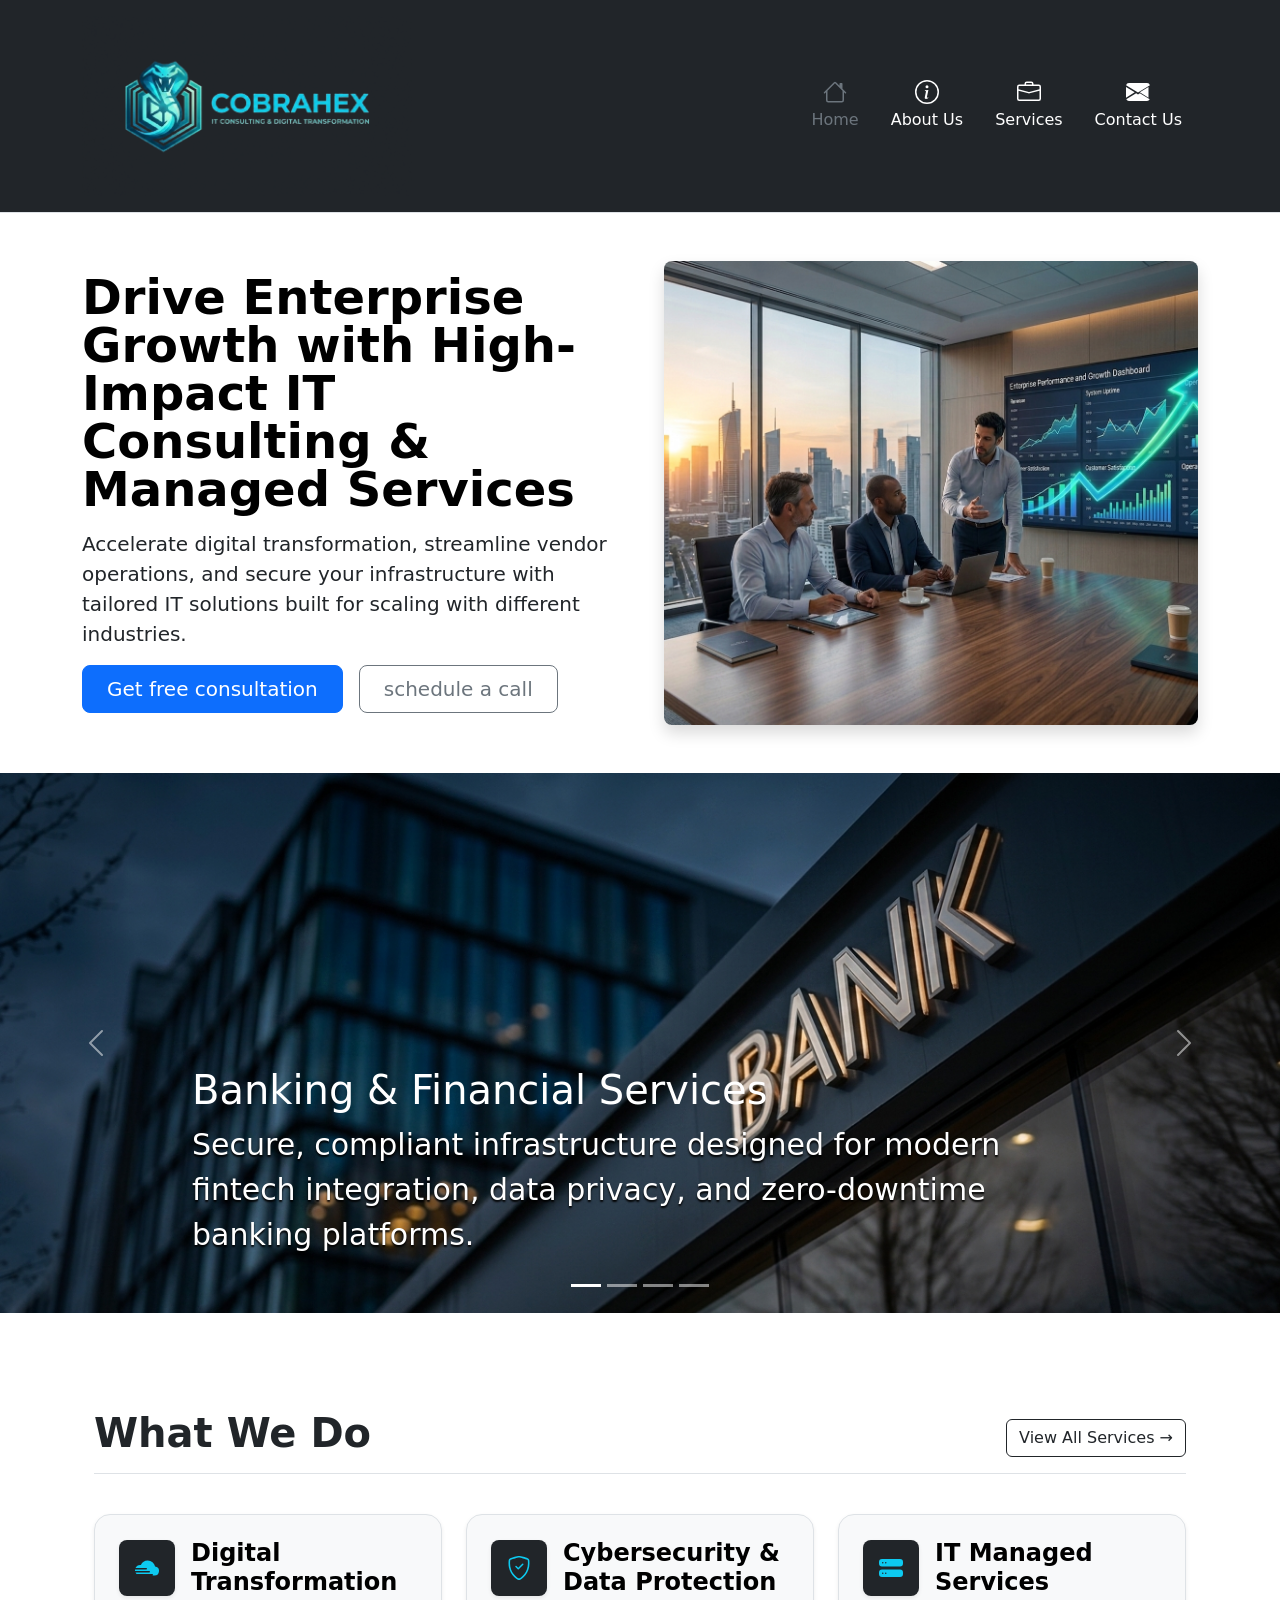
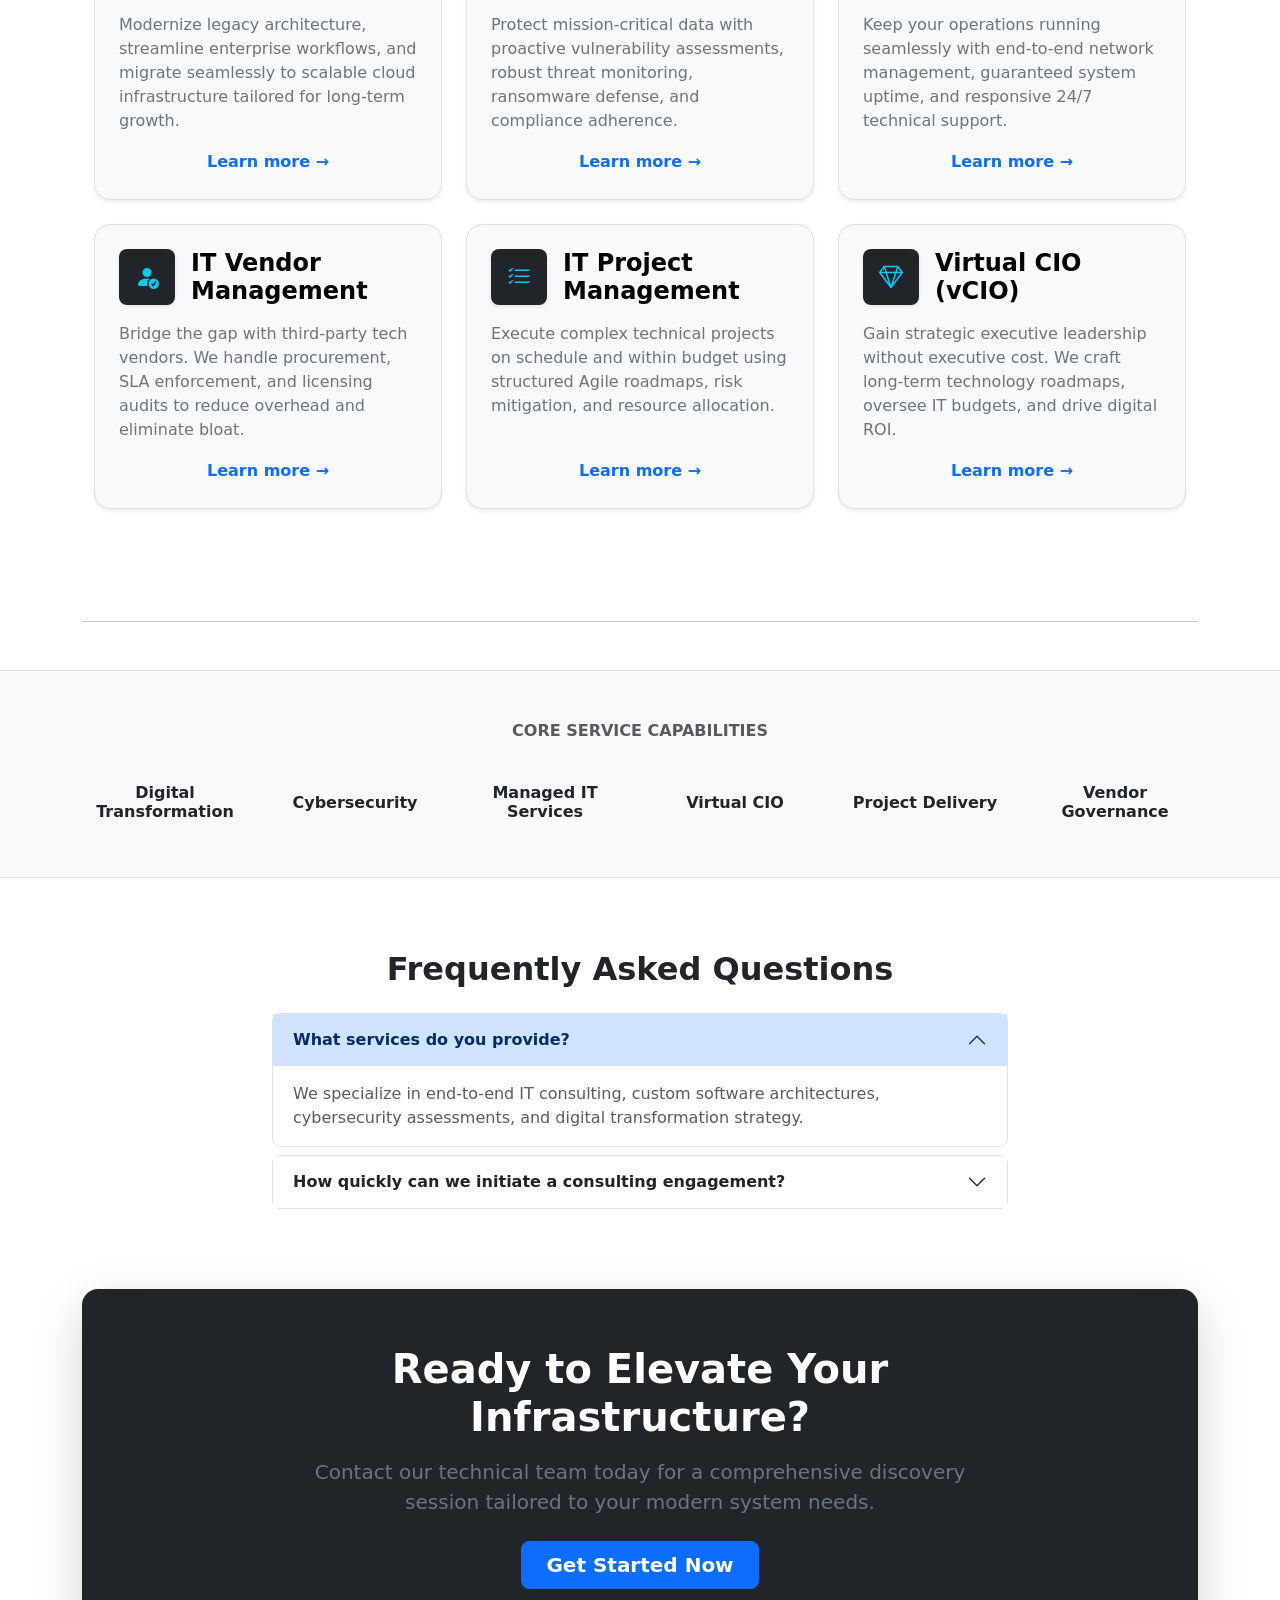
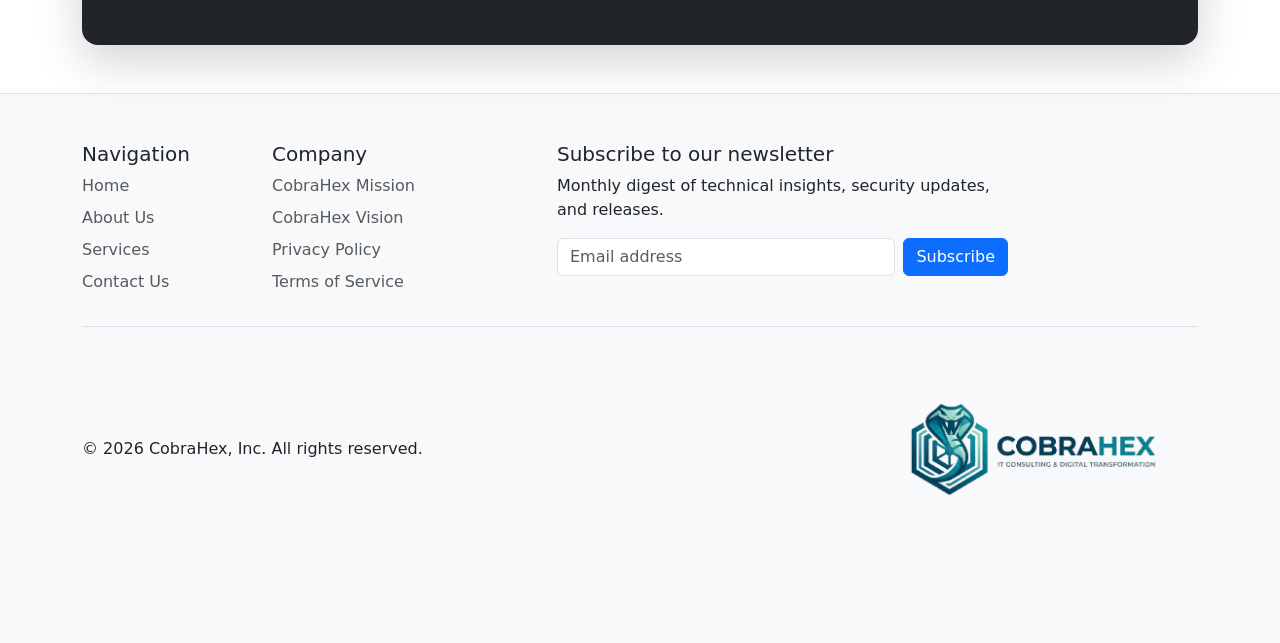
==== index.html @ 2db286fb "remove image lazy loading" ====
<!DOCTYPE html>
<html lang="en">

<head>
    <meta charset="UTF-8">
    <meta name="viewport" content="width=device-width, initial-scale=1.0">
    <link href="https://cdn.jsdelivr.net/npm/bootstrap@5.3.3/dist/css/bootstrap.min.css" rel="stylesheet">
    <link href="./public/styles/home.css" rel="stylesheet">
    <link rel="icon" href="./logo48.ico">
    <link rel="icon" href="./logo.png" type="image/x-icon">
    <meta name="description" content="Accelerate digital transformation, strengthen cybersecurity, and optimize vendor operations with tailored IT consulting and 24/7 managed services.">
    <meta name="keywords" content="IT consulting, managed IT services, digital transformation, enterprise cybersecurity, vCIO services, IT vendor management">
    <link rel="canonical" href="https://cobrahex.com/">
    
    <!-- Open Graph (LinkedIn, Facebook, WhatsApp) -->
    <meta property="og:type" content="website">
    <meta property="og:url" content="https://cobrahex.com/">
    <meta property="og:title" content="Drive Enterprise Growth with High-Impact IT Consulting | CobraHex">
    <meta property="og:description"
        content="Tailored enterprise IT solutions, proactive cybersecurity, and vCIO strategy built to scale your business.">
    <meta property="og:image" content="https://cobrahex.com/public/assets/images/cobrahex.jpeg">
    
    <!-- Twitter Cards -->
    <meta name="twitter:card" content="summary_large_image">
    <meta name="twitter:title" content="Drive Enterprise Growth with High-Impact IT Consulting | CobraHex">
    <meta name="twitter:description"
        content="Tailored enterprise IT solutions, proactive cybersecurity, and vCIO strategy built to scale your business.">
    <meta name="twitter:image" content="https://cobrahex.com/public/assets/images/cobrahex.jpeg">
    
    <!-- Robots & Indexing -->
    <meta name="robots" content="index, follow">
    <title>CobraHex</title>
</head>

<body>

    <!-- NAVBAR SECTION -->
    <header class="navbar-section bg-dark text-white border-bottom">
        <div class="container py-2">
            <div class="d-flex flex-wrap align-items-center justify-content-between">

                <a href="/" class="d-flex align-items-center text-white text-decoration-none my-2">
                    <img src="./public/assets/images/logoblack.png" alt="CobraHex Logo" class="img-fluid"
                        style="max-height: 180px;">
                </a>

                <ul class="nav col-12 col-md-auto my-2 justify-content-center my-md-0 text-small">
                    <li>
                        <a href="./index.html" class="nav-link text-secondary text-center px-3">
                            <svg class="bi d-block mx-auto mb-1" width="24" height="24" fill="currentColor"
                                viewBox="0 0 16 16">
                                <path
                                    d="M8.707 1.5a1 1 0 0 0-1.414 0L.646 8.146a.5.5 0 0 0 .708.708L2 8.207V13.5A1.5 1.5 0 0 0 3.5 15h9a1.5 1.5 0 0 0 1.5-1.5V8.207l.646.647a.5.5 0 0 0 .708-.708L13 5.793V2.5a.5.5 0 0 0-.5-.5h-1a.5.5 0 0 0-.5.5v1.293zM13 7.207V13.5a.5.5 0 0 1-.5.5h-9a.5.5 0 0 1-.5-.5V7.207l5-5z" />
                            </svg>
                            Home
                        </a>
                    </li>
                    <li>
                        <a href="./aboutUs.html" class="nav-link text-white text-center px-3">
                            <svg class="bi d-block mx-auto mb-1" width="24" height="24" fill="currentColor"
                                viewBox="0 0 16 16">
                                <path d="M8 15A7 7 0 1 1 8 1a7 7 0 0 1 0 14m0 1A8 8 0 1 0 8 0a8 8 0 0 0 0 16" />
                                <path
                                    d="m8.93 6.588-2.29.287-.082.38.45.083c.294.07.352.176.288.469l-.738 3.468c-.194.897.105 1.319.808 1.319.545 0 1.178-.252 1.465-.598l.088-.416c-.2.176-.492.246-.686.246-.275 0-.375-.193-.304-.533zM9 4.5a1 1 0 1 1-2 0 1 1 0 0 1 2 0" />
                            </svg>
                            About Us
                        </a>
                    </li>
                    <li>
                        <a href="./services.html" class="nav-link text-white text-center px-3">
                            <svg class="bi d-block mx-auto mb-1" width="24" height="24" fill="currentColor"
                                viewBox="0 0 16 16">
                                <path
                                    d="M6.5 1A1.5 1.5 0 0 0 5 2.5V3H1.5A1.5 1.5 0 0 0 0 4.5v8A1.5 1.5 0 0 0 1.5 14h13a1.5 1.5 0 0 0 1.5-1.5v-8A1.5 1.5 0 0 0 14.5 3H11v-.5A1.5 1.5 0 0 0 9.5 1zm0 1h3a.5.5 0 0 1 .5.5V3H6v-.5a.5.5 0 0 1 .5-.5m1.886 6.914L15 7.151V12.5a.5.5 0 0 1-.5.5h-13a.5.5 0 0 1-.5-.5V7.15l6.614 1.764a1.5 1.5 0 0 0 .772 0M1.5 4h13a.5.5 0 0 1 .5.5v1.616L8.129 7.948a.5.5 0 0 1-.258 0L1 6.116V4.5a.5.5 0 0 1 .5-.5" />
                            </svg>
                            Services
                        </a>
                    </li>
                    <li>
                        <a href="./contactUs.html" class="nav-link text-white text-center px-3">
                            <svg class="bi d-block mx-auto mb-1" width="24" height="24" fill="currentColor"
                                viewBox="0 0 16 16">
                                <path
                                    d="M.05 3.555A2 2 0 0 1 2 2h12a2 2 0 0 1 1.95 1.555L8 8.414.05 3.555zM0 4.697v7.104l5.803-3.558L0 4.697zM6.761 8.83l-6.57 4.027A2 2 0 0 0 2 14h12a2 2 0 0 0 1.808-1.144l-6.57-4.027L8 9.586l-.239-.156zm8.239-4.133L9.197 8.243 15 11.801V4.697z" />
                            </svg>
                            Contact Us
                        </a>
                    </li>
                </ul>

            </div>
        </div>
    </header>

    <main>
        <!-- HERO SECTION -->
        <section class="container my-4">
            <div class="row flex-lg-row-reverse align-items-center g-5 py-4">
                <div class="col-10 col-sm-8 col-lg-6 mx-auto">
                    <img src="./public/assets/images/homeHero.jpg" class="d-block mx-lg-auto img-fluid rounded-3 shadow"
                        alt="Hero Banner" fetchpriority="high">
                </div>
                <div class="col-lg-6">
                    <h1 class="display-5 fw-bold text-body-emphasis lh-1 mb-3">
                        Drive Enterprise Growth with High-Impact IT Consulting & Managed Services
                    </h1>
                    <p class="lead">
                        Accelerate digital transformation, streamline vendor operations, and secure your infrastructure with tailored IT
                        solutions built for scaling with different industries.
                    </p>
                    <div class="d-grid gap-2 d-md-flex justify-content-md-start">
                        <a href="./contactUs.html?service-select=8" type="button" class="btn btn-primary btn-lg px-4 me-md-2">Get free consultation</a>
                        <a href="./contactUs.html?service-select=7" type="button" class="btn btn-outline-secondary btn-lg px-4">schedule a call</a>
                    </div>
                </div>
            </div>
        </section>

        

        <!-- CAROUSEL SECTION -->
        <section id="myCarousel" class="carousel slide" data-bs-ride="carousel">
            <div class="carousel-indicators">
                <button type="button" data-bs-target="#myCarousel" data-bs-slide-to="0" class="active"
                    aria-current="true" aria-label="Slide 1"></button>
                <button type="button" data-bs-target="#myCarousel" data-bs-slide-to="1" aria-label="Slide 2"></button>
                <button type="button" data-bs-target="#myCarousel" data-bs-slide-to="2" aria-label="Slide 3"></button>
                <button type="button" data-bs-target="#myCarousel" data-bs-slide-to="3" aria-label="Slide 4"></button>
            </div>
            <div class="carousel-inner">
                <div class="carousel-item active">
                    <img src="./public/assets/images/bank2.jpg" style="object-fit: cover; object-position: 50% top;" class="d-block w-100" alt="Slide 1" loading="lazy">
                    <div class="container">
                        <div class="carousel-caption text-start">
                            <h1>Banking & Financial Services</h1>
                            <p class=" paragraph-carousel ">Secure, compliant infrastructure designed for modern fintech integration, data privacy, and zero-downtime banking
                            platforms.</p>
                            
                        </div>
                    </div>
                </div>

                <div class="carousel-item">
                    <img src="./public/assets/images/hospital2.jpg" class="d-block w-100" alt="Slide 2" loading="lazy">
                    <div class="container">
                        <div class="carousel-caption">
                            <h1>Healthcare & Life Sciences</h1>
                            <p class="paragraph-carousel">Compliant healthcare IT consulting that prioritizes patient data protection, legacy system modernization, and seamless
                            EHR interoperability.</p>
                            
                        </div>
                    </div>
                </div>

                <div class="carousel-item">
                    <img src="./public/assets/images/tower.jpg" class="d-block w-100" alt="Slide 3" loading="lazy">
                    <div class="container">
                        <div class="carousel-caption">
                            <h1>Telecommunications</h1>
                            <p class="paragraph-carousel">High-availability network architecture, cloud migration strategies, and telecom digital transformation built for extreme
                            bandwidth and global scale.</p>
                            
                        </div>
                    </div>
                </div>

                <div class="carousel-item">
                    <img src="./public/assets/images/factory.jpg" class="d-block w-100" alt="Slide 4" loading="lazy">
                    <div class="container">
                        <div class="carousel-caption text-end">
                            <h1>Manufacturing & Supply Chain</h1>
                            <p class="paragraph-carousel">Smart factory integration, IoT connectivity, and optimized manufacturing IT managed services to eliminate operational
                            bottlenecks and protect production pipelines.</p>
                            
                        </div>
                    </div>
                </div>
            </div>
            <button class="carousel-control-prev" type="button" data-bs-target="#myCarousel" data-bs-slide="prev">
                <span class="carousel-control-prev-icon" aria-hidden="true"></span>
                <span class="visually-hidden">Previous</span>
            </button>
            <button class="carousel-control-next" type="button" data-bs-target="#myCarousel" data-bs-slide="next">
                <span class="carousel-control-next-icon" aria-hidden="true"></span>
                <span class="visually-hidden">Next</span>
            </button>
        </section>


        <section class="container px-4 py-5" id="hanging-icons">
            <div class="d-flex justify-content-between align-items-end pb-3 mb-4 border-bottom">
                <div>
                   
                    <h2 class="fw-bold display-6 mb-0">What We Do</h2>
                </div>
                <a href="./services.html" class="btn btn-outline-dark d-none d-md-inline-block">View All Services &rarr;</a>
            </div>
        
            <div class="row g-4 py-3 row-cols-1 row-cols-md-2 row-cols-lg-3">
        
                <!-- SERVICE 1: DIGITAL TRANSFORMATION -->
                <div class="col">
                    <div class="d-flex flex-column h-100 p-4 bg-body-tertiary rounded-4 border shadow-sm transition-hover">
                        <div class="d-flex align-items-center mb-3">
                            <div
                                class="icon-square bg-dark text-info rounded-3 d-inline-flex align-items-center justify-content-center p-3 fs-4 me-3 shadow-sm">
                                <!-- Network / Tech Architecture Icon -->
                               
                                <svg class="bi" width="1em" height="1em" fill="currentColor" viewBox="0 0 16 16" class="bi bi-cloud-fog2-fill"
                                    viewBox="0 0 16 16">
                                    <path
                                        d="M8.5 3a5 5 0 0 1 4.905 4.027A3 3 0 0 1 13 13h-1.5a.5.5 0 0 0 0-1H1.05a3.5 3.5 0 0 1-.713-1H9.5a.5.5 0 0 0 0-1H.035a3.5 3.5 0 0 1 0-1H7.5a.5.5 0 0 0 0-1H.337a3.5 3.5 0 0 1 3.57-1.977A5 5 0 0 1 8.5 3" />
                                </svg>
                            </div>
                            <h3 class="fs-4 fw-bold text-body-emphasis mb-0">Digital Transformation</h3>
                        </div>
                        <p class="text-secondary flex-grow-1">
                            Modernize legacy architecture, streamline enterprise workflows, and migrate seamlessly to scalable
                            cloud infrastructure tailored for long-term growth.
                        </p>
                        <a href="./services.html#digital-transformation"
                            class="btn btn-link text-decoration-none p-0 fw-semibold text-primary">
                            Learn more &rarr;
                        </a>
                    </div>
                </div>
        
                <!-- SERVICE 2: CYBERSECURITY -->
                <div class="col">
                    <div class="d-flex flex-column h-100 p-4 bg-body-tertiary rounded-4 border shadow-sm transition-hover">
                        <div class="d-flex align-items-center mb-3">
                            <div
                                class="icon-square bg-dark text-info rounded-3 d-inline-flex align-items-center justify-content-center p-3 fs-4 me-3 shadow-sm">
                                <!-- Shield Lock Icon -->
                                <svg class="bi" width="1em" height="1em" fill="currentColor" class="bi bi-shield-check"
                                    viewBox="0 0 16 16">
                                    <path
                                        d="M5.338 1.59a61 61 0 0 0-2.837.856.48.48 0 0 0-.328.39c-.554 4.157.726 7.19 2.253 9.188a10.7 10.7 0 0 0 2.287 2.233c.346.244.652.42.893.533q.18.085.293.118a1 1 0 0 0 .101.025 1 1 0 0 0 .1-.025q.114-.034.294-.118c.24-.113.547-.29.893-.533a10.7 10.7 0 0 0 2.287-2.233c1.527-1.997 2.807-5.031 2.253-9.188a.48.48 0 0 0-.328-.39c-.651-.213-1.75-.56-2.837-.855C9.552 1.29 8.531 1.067 8 1.067c-.53 0-1.552.223-2.662.524zM5.072.56C6.157.265 7.31 0 8 0s1.843.265 2.928.56c1.11.3 2.229.655 2.887.87a1.54 1.54 0 0 1 1.044 1.262c.596 4.477-.787 7.795-2.465 9.99a11.8 11.8 0 0 1-2.517 2.453 7 7 0 0 1-1.048.625c-.28.132-.581.24-.829.24s-.548-.108-.829-.24a7 7 0 0 1-1.048-.625 11.8 11.8 0 0 1-2.517-2.453C1.928 10.487.545 7.169 1.141 2.692A1.54 1.54 0 0 1 2.185 1.43 63 63 0 0 1 5.072.56" />
                                    <path
                                        d="M10.854 5.146a.5.5 0 0 1 0 .708l-3 3a.5.5 0 0 1-.708 0l-1.5-1.5a.5.5 0 1 1 .708-.708L7.5 7.793l2.646-2.647a.5.5 0 0 1 .708 0" />
                                </svg>
                            </div>
                            <h3 class="fs-4 fw-bold text-body-emphasis mb-0">Cybersecurity &amp; Data Protection</h3>
                        </div>
                        <p class="text-secondary flex-grow-1">
                            Protect mission-critical data with proactive vulnerability assessments, robust threat monitoring,
                            ransomware defense, and compliance adherence.
                        </p>
                        <a href="./services.html#cybersecurity"
                            class="btn btn-link text-decoration-none p-0 fw-semibold text-primary">
                            Learn more &rarr;
                        </a>
                    </div>
                </div>
        
                <!-- SERVICE 3: MANAGED SERVICES -->
                <div class="col">
                    <div class="d-flex flex-column h-100 p-4 bg-body-tertiary rounded-4 border shadow-sm transition-hover">
                        <div class="d-flex align-items-center mb-3">
                            <div
                                class="icon-square bg-dark text-info rounded-3 d-inline-flex align-items-center justify-content-center p-3 fs-4 me-3 shadow-sm">
                                <!-- Server Stack Icon -->
                                <svg class="bi" width="1em" height="1em" fill="currentColor" viewBox="0 0 16 16">
                                    <path
                                        d="M2 9a2 2 0 0 0-2 2v1a2 2 0 0 0 2 2h12a2 2 0 0 0 2-2v-1a2 2 0 0 0-2-2zm.5 3a.5.5 0 1 1 0-1 .5.5 0 0 1 0 1m2 0a.5.5 0 1 1 0-1 .5.5 0 0 1 0 1M2 2a2 2 0 0 0-2 2v1a2 2 0 0 0 2 2h12a2 2 0 0 0 2-2V4a2 2 0 0 0-2-2zm.5 3a.5.5 0 1 1 0-1 .5.5 0 0 1 0 1m2 0a.5.5 0 1 1 0-1 .5.5 0 0 1 0 1" />

                                </svg>
                            </div>
                            <h3 class="fs-4 fw-bold text-body-emphasis mb-0">IT Managed Services</h3>
                        </div>
                        <p class="text-secondary flex-grow-1">
                            Keep your operations running seamlessly with end-to-end network management, guaranteed system
                            uptime, and responsive 24/7 technical support.
                        </p>
                        <a href="./services.html#managed-services"
                            class="btn btn-link text-decoration-none p-0 fw-semibold text-primary">
                            Learn more &rarr;
                        </a>
                    </div>
                </div>
        
                <!-- SERVICE 4: VENDOR MANAGEMENT -->
                <div class="col">
                    <div class="d-flex flex-column h-100 p-4 bg-body-tertiary rounded-4 border shadow-sm transition-hover">
                        <div class="d-flex align-items-center mb-3">
                            <div
                                class="icon-square bg-dark text-info rounded-3 d-inline-flex align-items-center justify-content-center p-3 fs-4 me-3 shadow-sm">
                                <!-- Deal / Vendor License Icon -->
                                <svg class="bi" width="1em" height="1em" fill="currentColor" viewBox="0 0 16 16">
                                    <path
                                        d="M12.5 16a3.5 3.5 0 1 0 0-7 3.5 3.5 0 0 0 0 7m1.679-4.493-1.335 2.226a.75.75 0 0 1-1.174.144l-.774-.773a.5.5 0 0 1 .708-.708l.547.548 1.17-1.951a.5.5 0 1 1 .858.514M11 5a3 3 0 1 1-6 0 3 3 0 0 1 6 0" />
                                    <path d="M2 13c0 1 1 1 1 1h5.256A4.5 4.5 0 0 1 8 12.5a4.5 4.5 0 0 1 1.544-3.393Q8.844 9.002 8 9c-5 0-6 3-6 4" />

                                </svg>
                            </div>
                            <h3 class="fs-4 fw-bold text-body-emphasis mb-0">IT Vendor Management</h3>
                        </div>
                        <p class="text-secondary flex-grow-1">
                            Bridge the gap with third-party tech vendors. We handle procurement, SLA enforcement, and licensing
                            audits to reduce overhead and eliminate bloat.
                        </p>
                        <a href="./services.html#vendor-management"
                            class="btn btn-link text-decoration-none p-0 fw-semibold text-primary">
                            Learn more &rarr;
                        </a>
                    </div>
                </div>
        
                <!-- SERVICE 5: PROJECT MANAGEMENT -->
                <div class="col">
                    <div class="d-flex flex-column h-100 p-4 bg-body-tertiary rounded-4 border shadow-sm transition-hover">
                        <div class="d-flex align-items-center mb-3">
                            <div
                                class="icon-square bg-dark text-info rounded-3 d-inline-flex align-items-center justify-content-center p-3 fs-4 me-3 shadow-sm">
                                <!-- Diagram / Flowchart Icon -->
                                <svg class="bi" width="1em" height="1em" fill="currentColor" viewBox="0 0 16 16">
                                    <path fill-rule="evenodd"
                                        d="M5 11.5a.5.5 0 0 1 .5-.5h9a.5.5 0 0 1 0 1h-9a.5.5 0 0 1-.5-.5m0-4a.5.5 0 0 1 .5-.5h9a.5.5 0 0 1 0 1h-9a.5.5 0 0 1-.5-.5m0-4a.5.5 0 0 1 .5-.5h9a.5.5 0 0 1 0 1h-9a.5.5 0 0 1-.5-.5M3.854 2.146a.5.5 0 0 1 0 .708l-1.5 1.5a.5.5 0 0 1-.708 0l-.5-.5a.5.5 0 1 1 .708-.708L2 3.293l1.146-1.147a.5.5 0 0 1 .708 0m0 4a.5.5 0 0 1 0 .708l-1.5 1.5a.5.5 0 0 1-.708 0l-.5-.5a.5.5 0 1 1 .708-.708L2 7.293l1.146-1.147a.5.5 0 0 1 .708 0m0 4a.5.5 0 0 1 0 .708l-1.5 1.5a.5.5 0 0 1-.708 0l-.5-.5a.5.5 0 0 1 .708-.708l.146.147 1.146-1.147a.5.5 0 0 1 .708 0" />
                                </svg>
                            </div>
                            <h3 class="fs-4 fw-bold text-body-emphasis mb-0">IT Project Management</h3>
                        </div>
                        <p class="text-secondary flex-grow-1">
                            Execute complex technical projects on schedule and within budget using structured Agile roadmaps,
                            risk mitigation, and resource allocation.
                        </p>
                        <a href="./services.html#project-management"
                            class="btn btn-link text-decoration-none p-0 fw-semibold text-primary">
                            Learn more &rarr;
                        </a>
                    </div>
                </div>
        
                <!-- SERVICE 6: VIRTUAL CIO -->
                <div class="col">
                    <div class="d-flex flex-column h-100 p-4 bg-body-tertiary rounded-4 border shadow-sm transition-hover">
                        <div class="d-flex align-items-center mb-3">
                            <div
                                class="icon-square bg-dark text-info rounded-3 d-inline-flex align-items-center justify-content-center p-3 fs-4 me-3 shadow-sm">
                                <!-- Compass / Strategy Icon -->
                                <svg class="bi" width="1em" height="1em" fill="currentColor" viewBox="0 0 16 16">
                                    <path
                                        d="M3.1.7a.5.5 0 0 1 .4-.2h9a.5.5 0 0 1 .4.2l2.976 3.974c.149.185.156.45.01.644L8.4 15.3a.5.5 0 0 1-.8 0L.1 5.3a.5.5 0 0 1 0-.6zm11.386 3.785-1.806-2.41-.776 2.413zm-3.633.004.961-2.989H4.186l.963 2.995zM5.47 5.495 8 13.366l2.532-7.876zm-1.371-.999-.78-2.422-1.818 2.425zM1.499 5.5l5.113 6.817-2.192-6.82zm7.889 6.817 5.123-6.83-2.928.002z" />
                                </svg>
                            </div>
                            <h3 class="fs-4 fw-bold text-body-emphasis mb-0">Virtual CIO (vCIO)</h3>
                        </div>
                        <p class="text-secondary flex-grow-1">
                            Gain strategic executive leadership without executive cost. We craft long-term technology roadmaps,
                            oversee IT budgets, and drive digital ROI.
                        </p>
                        <a href="./services.html#vcio-consulting"
                            class="btn btn-link text-decoration-none p-0 fw-semibold text-primary">
                            Learn more &rarr;
                        </a>
                    </div>
                </div>
        
            </div>
        
            <div class="text-center mt-4 d-md-none">
                <a href="./services.html" class="btn btn-outline-dark w-100">View All Services &rarr;</a>
            </div>
        </section>
        

        

        <!-- DIVIDER & EXTRA SECTIONS -->
        <div class="container">
            <hr class="featurette-divider my-5">
        </div>

      
        <section class="py-5 bg-light border-top border-bottom text-center">
            <div class="container">
                <p class="text-uppercase text-muted fw-bold mb-4 fs-7 letter-spacing-1">
                    Core Service Capabilities
                </p>
                <div class="row align-items-center justify-content-center g-4 text-dark">
                    <div class="col-6 col-md-4 col-lg-2">
                        <div class="p-2">
                            <i class="bi bi-arrows-angle-expand fs-3 text-primary d-block mb-2"></i>
                            <h6 class="fw-semibold mb-0 fs-7">Digital Transformation</h6>
                        </div>
                    </div>
                    <div class="col-6 col-md-4 col-lg-2">
                        <div class="p-2">
                            <i class="bi bi-shield-lock fs-3 text-primary d-block mb-2"></i>
                            <h6 class="fw-semibold mb-0 fs-7">Cybersecurity</h6>
                        </div>
                    </div>
                    <div class="col-6 col-md-4 col-lg-2">
                        <div class="p-2">
                            <i class="bi bi-gear-wide-connected fs-3 text-primary d-block mb-2"></i>
                            <h6 class="fw-semibold mb-0 fs-7">Managed IT Services</h6>
                        </div>
                    </div>
                    <div class="col-6 col-md-4 col-lg-2">
                        <div class="p-2">
                            <i class="bi bi-person-gear fs-3 text-primary d-block mb-2"></i>
                            <h6 class="fw-semibold mb-0 fs-7">Virtual CIO</h6>
                        </div>
                    </div>
                    <div class="col-6 col-md-4 col-lg-2">
                        <div class="p-2">
                            <i class="bi bi-kanban fs-3 text-primary d-block mb-2"></i>
                            <h6 class="fw-semibold mb-0 fs-7">Project Delivery</h6>
                        </div>
                    </div>
                    <div class="col-6 col-md-4 col-lg-2">
                        <div class="p-2">
                            <i class="bi bi-people fs-3 text-primary d-block mb-2"></i>
                            <h6 class="fw-semibold mb-0 fs-7">Vendor Governance</h6>
                        </div>
                    </div>
                </div>
            </div>
        </section>

        <section class="container my-5 py-4" id="faq">
            <div class="row justify-content-center">
                <div class="col-lg-8">
                    <h2 class="text-center fw-bold mb-4">Frequently Asked Questions</h2>

                    <div class="accordion accordion-flush" id="faqAccordion">
                        <div class="accordion-item border rounded-3 mb-2">
                            <h2 class="accordion-header" id="headingOne">
                                <button class="accordion-button fw-semibold" type="button" data-bs-toggle="collapse"
                                    data-bs-target="#collapseOne">
                                    What services do you provide?
                                </button>
                            </h2>
                            <div id="collapseOne" class="accordion-collapse collapse show"
                                data-bs-parent="#faqAccordion">
                                <div class="accordion-body text-muted">
                                    We specialize in end-to-end IT consulting, custom software architectures,
                                    cybersecurity assessments, and digital transformation strategy.
                                </div>
                            </div>
                        </div>

                        <div class="accordion-item border rounded-3 mb-2">
                            <h2 class="accordion-header" id="headingTwo">
                                <button class="accordion-button collapsed fw-semibold" type="button"
                                    data-bs-toggle="collapse" data-bs-target="#collapseTwo">
                                    How quickly can we initiate a consulting engagement?
                                </button>
                            </h2>
                            <div id="collapseTwo" class="accordion-collapse collapse" data-bs-parent="#faqAccordion">
                                <div class="accordion-body text-muted">
                                    After an initial discovery call, our team typically prepares a roadmap and kicks off
                                    project technical discovery within 3–5 business days.
                                </div>
                            </div>
                        </div>
                    </div>
                </div>
            </div>
        </section>

        <section class="container my-5">
            <div
                class="bg-dark text-white rounded-4 p-4 p-md-5 text-center position-relative overflow-hidden shadow-lg">
                <div class="row justify-content-center py-2">
                    <div class="col-lg-8">
                        <h2 class="display-6 fw-bold mb-3">Ready to Elevate Your Infrastructure?</h2>
                        <p class="lead text-secondary mb-4">
                            Contact our technical team today for a comprehensive discovery session tailored to your
                            modern system needs.
                        </p>
                        <a href="./contactUs.html" class="btn btn-primary btn-lg px-4 fw-semibold">
                            Get Started Now
                        </a>
                    </div>
                </div>
            </div>
        </section>
    </main>

    <!-- FOOTER -->
    <footer class="foot-nav py-5 bg-light border-top">
        <div class="container">
            <div class="row g-4">
                <div class="col-6 col-md-2">
                    <h5>Navigation</h5>
                    <ul class="nav flex-column">
                        <li class="nav-item mb-2"><a href="./index.html" class="nav-link p-0 text-body-secondary">Home</a>
                        </li>
                        <li class="nav-item mb-2"><a href="./aboutUs.html" class="nav-link p-0 text-body-secondary">About
                                Us</a></li>
                        <li class="nav-item mb-2"><a href="./services.html"
                                class="nav-link p-0 text-body-secondary">Services</a></li>
                        <li class="nav-item mb-2"><a href="./contactUs.html"
                                class="nav-link p-0 text-body-secondary">Contact Us</a></li>
                    </ul>
                </div>
    
    
    
                <div class="col-6 col-md-2">
                    <h5>Company</h5>
                    <ul class="nav flex-column">
                        <li class="nav-item mb-2"><a href="./aboutUs.html#mission-card" class="nav-link p-0 text-body-secondary">
                                CobraHex Mission</a></li>
                        <li class="nav-item mb-2"><a href="./aboutUs.html#vision-card" class="nav-link p-0 text-body-secondary">
                                CobraHex Vision</a></li>
                        <li class="nav-item mb-2"><a href="./privacy-policy.html"
                                class="nav-link p-0 text-body-secondary">Privacy
                                Policy</a></li>
                        <li class="nav-item mb-2"><a href="./terms-of-service.html"
                                class="nav-link p-0 text-body-secondary">Terms of
                                Service</a></li>
                    </ul>
                </div>
    
                <div class="col-md-5 offset-md-1">
                    <form id="newsletterForm">
                        <h5>Subscribe to our newsletter</h5>
                        <p>Monthly digest of technical insights, security updates, and releases.</p>
                        <div class="d-flex flex-column flex-sm-row w-100 gap-2">
                            <label for="newsletter1" class="visually-hidden">Email address</label>
                            <input id="newsletter1" type="email" class="form-control" placeholder="Email address">
                            <button class="btn btn-primary" type="submit">Subscribe</button>
                        </div>
                    </form>
                </div>
            </div>
    
            <div class="d-flex flex-column flex-sm-row justify-content-between align-items-center py-4 my-4 border-top">
                <p class="copyright-par mb-2 mb-sm-0">© 2026 CobraHex, Inc. All rights reserved.</p>
                <img src="./public/assets/images/logolight6.png" alt="CobraHex Logo" class="img-fluid my-2"
                    style="max-height: 180px;">
                <!--
                    <ul class="list-unstyled d-flex mb-0">
                        <li class="ms-3"><a class="link-body-emphasis" href="#" aria-label="Instagram">Instagram</a></li>
                        <li class="ms-3"><a class="link-body-emphasis" href="#" aria-label="Facebook">Facebook</a></li>
                    </ul>-->
            </div>
        </div>
    </footer>

    <script src="https://cdn.jsdelivr.net/npm/bootstrap@5.3.3/dist/js/bootstrap.bundle.min.js"></script>
    <script src="https://ajax.googleapis.com/ajax/libs/jquery/3.7.1/jquery.min.js"></script>
    <script src="./public/scripts/footer.js"></script>
    <script src="./public/scripts/contactUs.js"></script>
</body>

</html>
---- public/styles/home.css ----
/* GLOBAL RESET & FLEXBOX FOOTER LAYOUT */
html,
body {
    overflow-x: hidden;
    /* Prevents unwanted horizontal scrolling */
    margin: 0;
    padding: 0;
}

.height-class{
    max-height: 227px;
}

.min-height-constraint{
    min-height: 40px;
}

body {
    display: flex;
    flex-direction: column;
    min-height: 100vh;
    color: var(--bs-body-color);
}

main {
    flex: 1 0 auto;
    width: 100%;
}

/* NAVBAR ADJUSTMENTS */
.navbar-section {
    width: 100%;
    min-height: 180px;
}

/* CAROUSEL RESPONSIVENESS */
#myCarousel {
    position: relative;
    margin-bottom: 3rem;
}

#myCarousel .carousel-item {
    height: 60vh;
    min-height: 350px;
    max-height: 600px;
}

#myCarousel img {
    height: 100%;
    width: 100%;
    object-fit: cover;
}
.paragraph-carousel{
    font-size: 30px;
    text-shadow: 0 2px 2px rgba(0, 0, 0, 200);
}



/* FEATURETTE / IMAGE WITH TEXT FIXES */
.imagewithText-cont {
    margin-top: 3rem;
    margin-bottom: 3rem;
    width: 100%;
}

.imagewithText-cont img {
    max-width: 100%;
    height: auto;
    object-fit: cover;
    border-radius: 0.5rem;
}




/* RESPONSIVE TYPOGRAPHY & SPACING */
.featurette-divider {
    margin: 3rem 0;
}

@media (min-width: 768px) {
    .featurette-heading {
        font-size: 2.5rem;
    }
}

@media (min-width: 992px) {
    .featurette-heading {
        font-size: 3rem;
    }
}
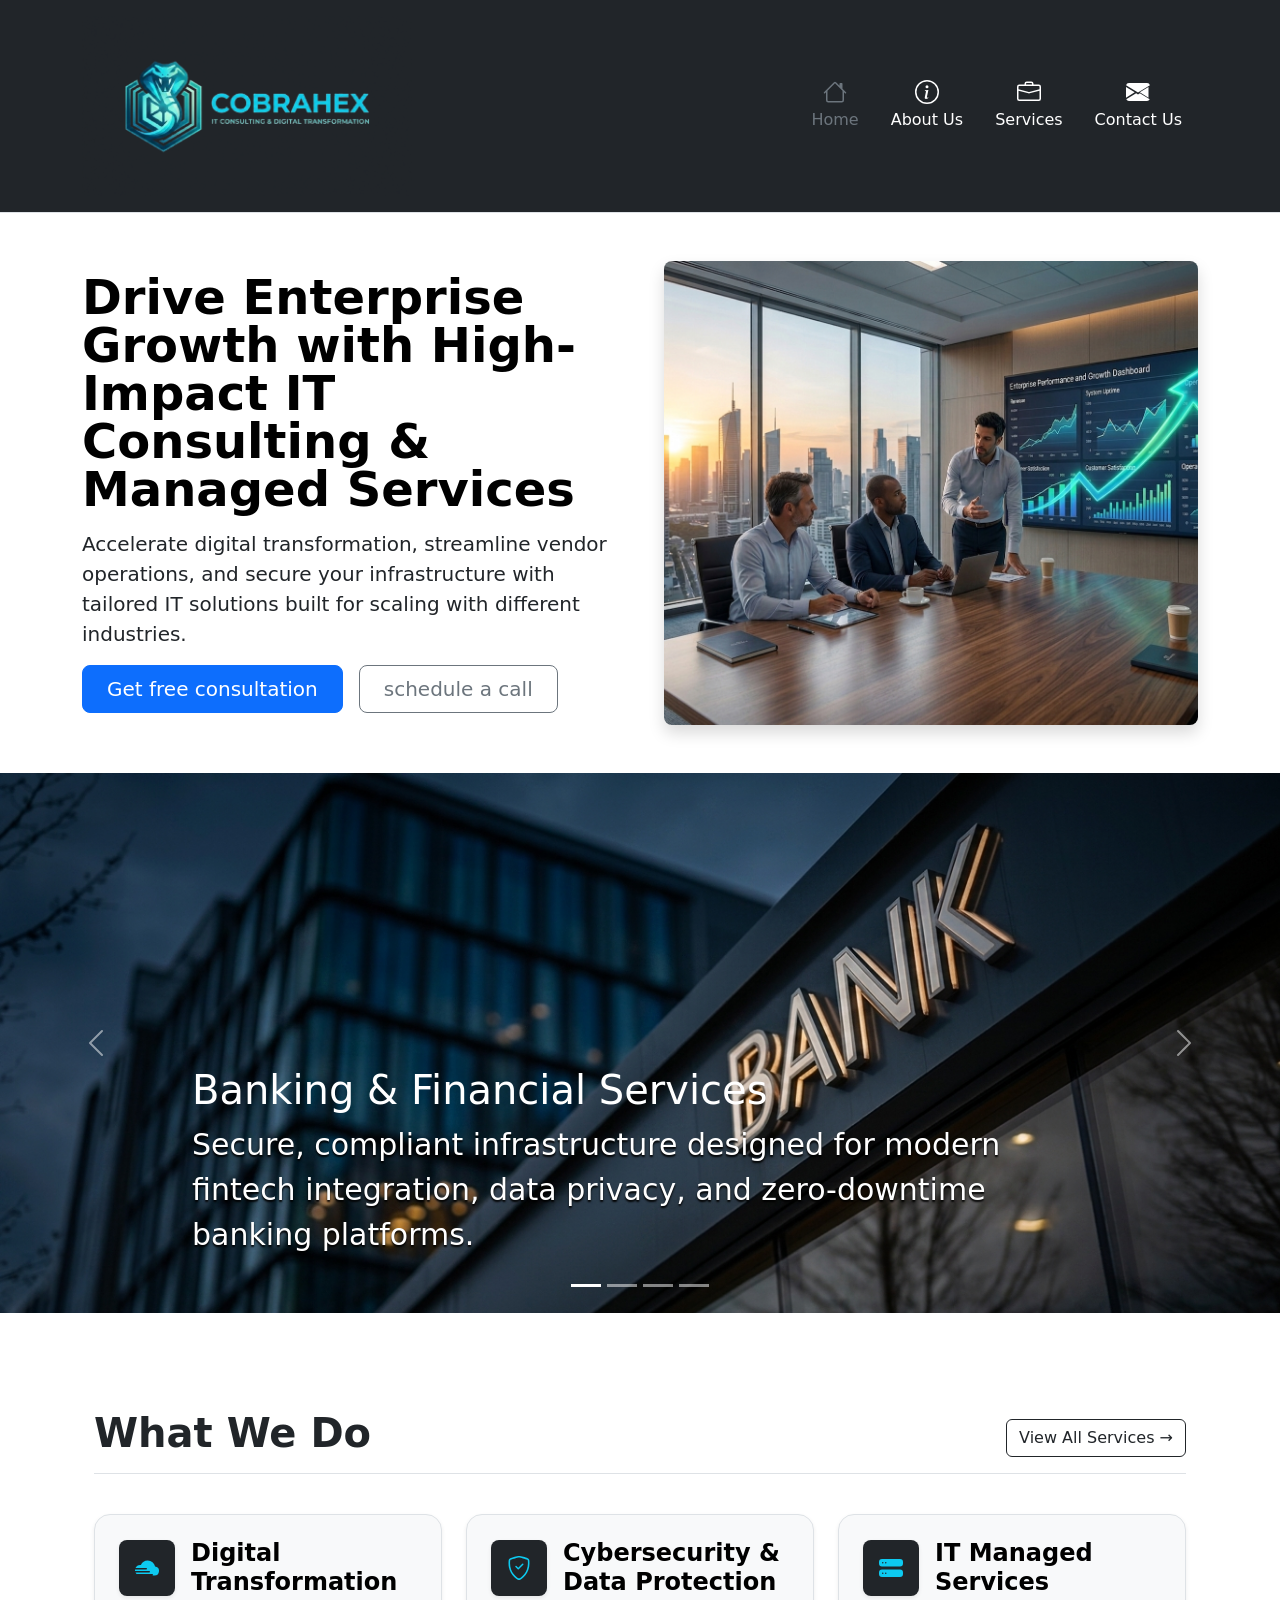
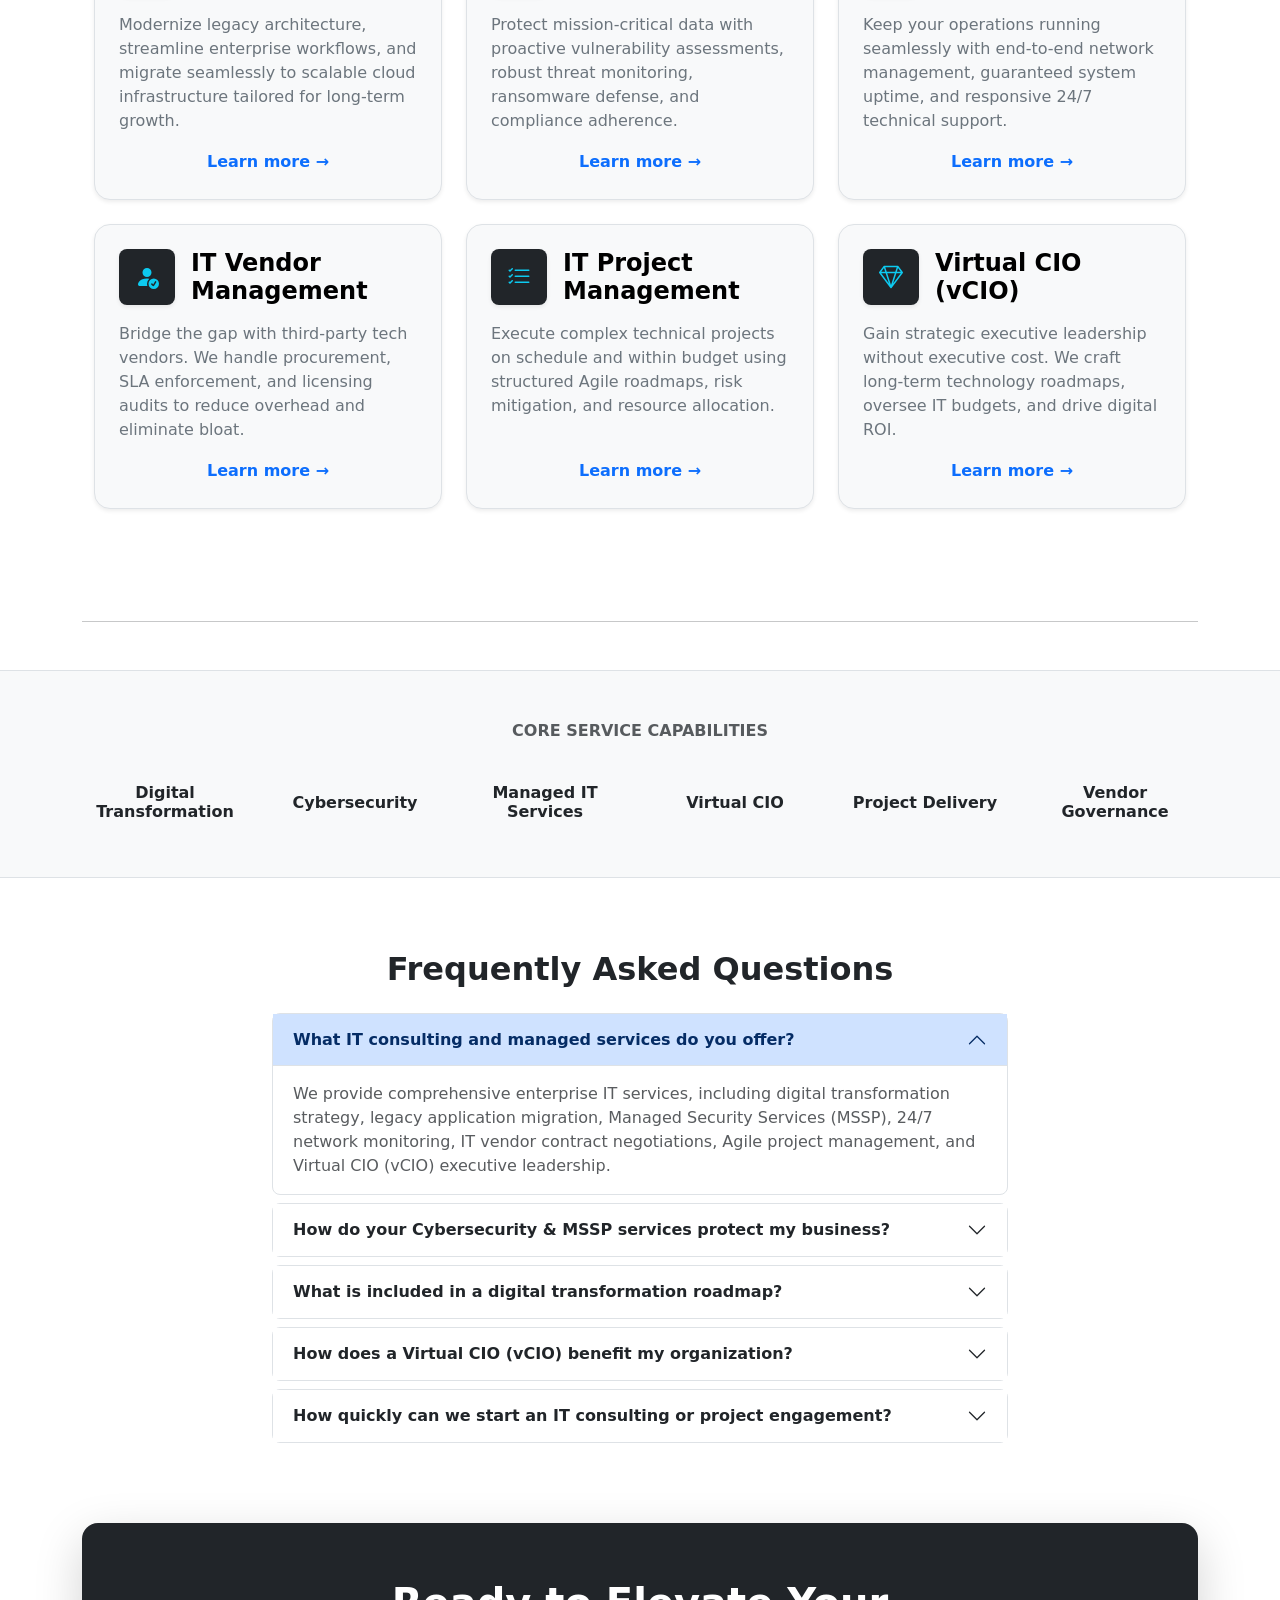
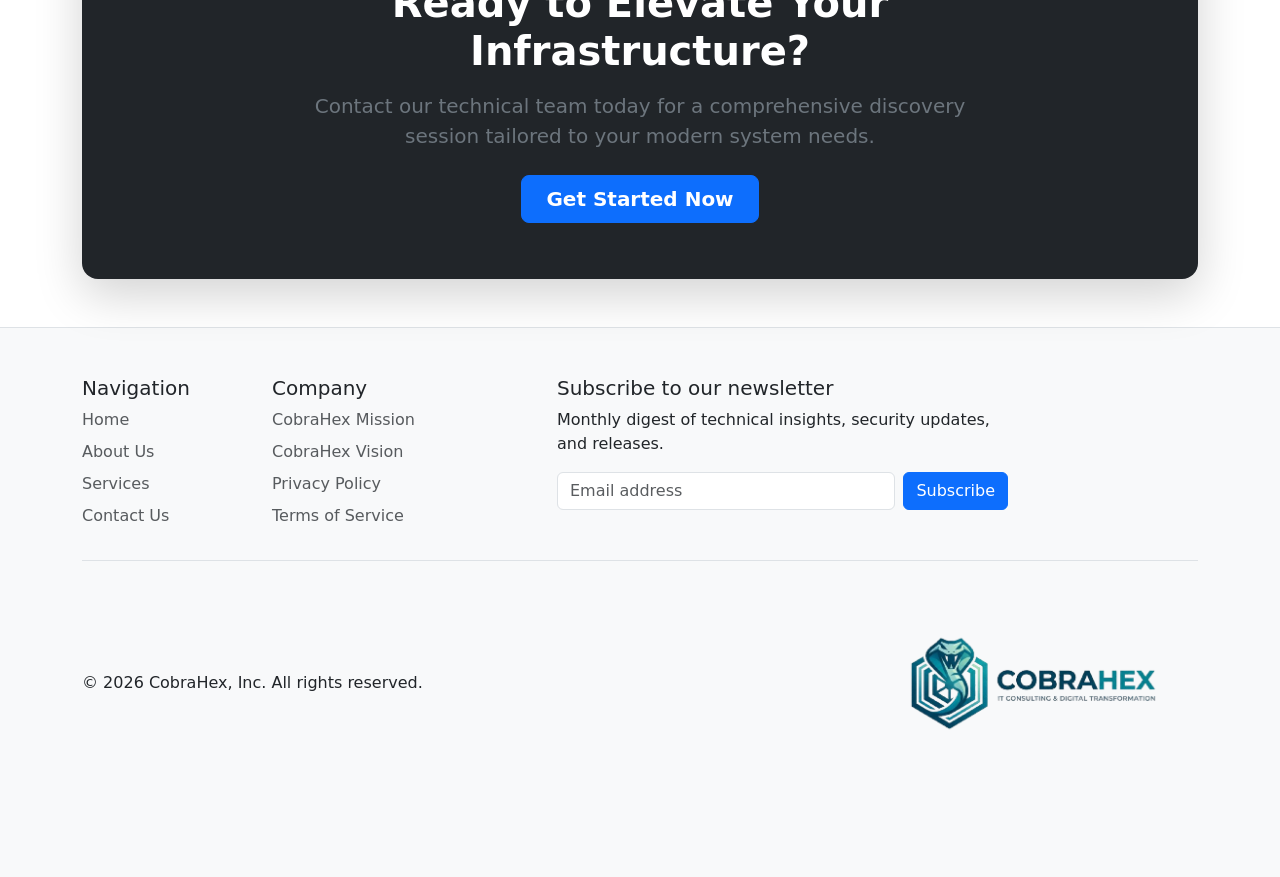
==== commit ce9dba67: "added frequently asked questions" ====
--- a/index.html
+++ b/index.html
@@ -2,6 +2,16 @@
 <html lang="en">
 
 <head>
+    <!-- Google tag (gtag.js) -->
+    <script async src="https://www.googletagmanager.com/gtag/js?id=G-S55B99KXET"></script>
+    <script>
+        window.dataLayer = window.dataLayer || [];
+        function gtag() { dataLayer.push(arguments); }
+        gtag('js', new Date());
+
+        gtag('config', 'G-S55B99KXET');
+    </script>
+
     <meta charset="UTF-8">
     <meta name="viewport" content="width=device-width, initial-scale=1.0">
     <link href="https://cdn.jsdelivr.net/npm/bootstrap@5.3.3/dist/css/bootstrap.min.css" rel="stylesheet">
@@ -422,38 +432,94 @@
             <div class="row justify-content-center">
                 <div class="col-lg-8">
                     <h2 class="text-center fw-bold mb-4">Frequently Asked Questions</h2>
-
+        
                     <div class="accordion accordion-flush" id="faqAccordion">
+        
+                        <!-- FAQ 1: Services Overview -->
                         <div class="accordion-item border rounded-3 mb-2">
-                            <h2 class="accordion-header" id="headingOne">
+                            <h3 class="accordion-header" id="headingOne">
                                 <button class="accordion-button fw-semibold" type="button" data-bs-toggle="collapse"
-                                    data-bs-target="#collapseOne">
-                                    What services do you provide?
+                                    data-bs-target="#collapseOne" aria-expanded="true" aria-controls="collapseOne">
+                                    What IT consulting and managed services do you offer?
                                 </button>
-                            </h2>
-                            <div id="collapseOne" class="accordion-collapse collapse show"
-                                data-bs-parent="#faqAccordion">
+                            </h3>
+                            <div id="collapseOne" class="accordion-collapse collapse show" data-bs-parent="#faqAccordion">
                                 <div class="accordion-body text-muted">
-                                    We specialize in end-to-end IT consulting, custom software architectures,
-                                    cybersecurity assessments, and digital transformation strategy.
+                                    We provide comprehensive enterprise IT services, including digital transformation strategy,
+                                    legacy application migration, Managed Security Services (MSSP), 24/7 network monitoring, IT
+                                    vendor contract negotiations, Agile project management, and Virtual CIO (vCIO) executive
+                                    leadership.
                                 </div>
                             </div>
                         </div>
-
+        
+                        <!-- FAQ 2: Cybersecurity & MSSP -->
                         <div class="accordion-item border rounded-3 mb-2">
-                            <h2 class="accordion-header" id="headingTwo">
-                                <button class="accordion-button collapsed fw-semibold" type="button"
-                                    data-bs-toggle="collapse" data-bs-target="#collapseTwo">
-                                    How quickly can we initiate a consulting engagement?
+                            <h3 class="accordion-header" id="headingTwo">
+                                <button class="accordion-button collapsed fw-semibold" type="button" data-bs-toggle="collapse"
+                                    data-bs-target="#collapseTwo" aria-expanded="false" aria-controls="collapseTwo">
+                                    How do your Cybersecurity & MSSP services protect my business?
                                 </button>
-                            </h2>
+                            </h3>
                             <div id="collapseTwo" class="accordion-collapse collapse" data-bs-parent="#faqAccordion">
                                 <div class="accordion-body text-muted">
-                                    After an initial discovery call, our team typically prepares a roadmap and kicks off
-                                    project technical discovery within 3–5 business days.
+                                    As a Managed Security Services Provider (MSSP), we deliver continuous 24/7 threat monitoring
+                                    via Security Operations (SOC), proactive endpoint ransomware defense, vulnerability
+                                    management, and regulatory compliance audit support for GDPR, HIPAA, and SOC 2 standards.
                                 </div>
                             </div>
                         </div>
+        
+                        <!-- FAQ 3: Digital Transformation & Cloud -->
+                        <div class="accordion-item border rounded-3 mb-2">
+                            <h3 class="accordion-header" id="headingThree">
+                                <button class="accordion-button collapsed fw-semibold" type="button" data-bs-toggle="collapse"
+                                    data-bs-target="#collapseThree" aria-expanded="false" aria-controls="collapseThree">
+                                    What is included in a digital transformation roadmap?
+                                </button>
+                            </h3>
+                            <div id="collapseThree" class="accordion-collapse collapse" data-bs-parent="#faqAccordion">
+                                <div class="accordion-body text-muted">
+                                    Our digital transformation roadmap aligns technology with business objectives by modernizing
+                                    legacy applications, automating workflows, migrating workloads to secure cloud environments,
+                                    and building scalable high-ROI IT infrastructure.
+                                </div>
+                            </div>
+                        </div>
+        
+                        <!-- FAQ 4: vCIO Services -->
+                        <div class="accordion-item border rounded-3 mb-2">
+                            <h3 class="accordion-header" id="headingFour">
+                                <button class="accordion-button collapsed fw-semibold" type="button" data-bs-toggle="collapse"
+                                    data-bs-target="#collapseFour" aria-expanded="false" aria-controls="collapseFour">
+                                    How does a Virtual CIO (vCIO) benefit my organization?
+                                </button>
+                            </h3>
+                            <div id="collapseFour" class="accordion-collapse collapse" data-bs-parent="#faqAccordion">
+                                <div class="accordion-body text-muted">
+                                    A Virtual CIO (vCIO) provides executive IT leadership and strategic governance without the
+                                    cost of a full-time executive. We develop multi-year technology budgets, plan scalability
+                                    roadmaps, and optimize third-party IT vendor contracts to cut bloated tech spend.
+                                </div>
+                            </div>
+                        </div>
+        
+                        <!-- FAQ 5: Onboarding Timeline -->
+                        <div class="accordion-item border rounded-3 mb-2">
+                            <h3 class="accordion-header" id="headingFive">
+                                <button class="accordion-button collapsed fw-semibold" type="button" data-bs-toggle="collapse"
+                                    data-bs-target="#collapseFive" aria-expanded="false" aria-controls="collapseFive">
+                                    How quickly can we start an IT consulting or project engagement?
+                                </button>
+                            </h3>
+                            <div id="collapseFive" class="accordion-collapse collapse" data-bs-parent="#faqAccordion">
+                                <div class="accordion-body text-muted">
+                                    Following an initial strategy call, our team initiates technical discovery, defines risk
+                                    mitigation parameters, and delivers an actionable roadmap within 3 to 5 business days.
+                                </div>
+                            </div>
+                        </div>
+        
                     </div>
                 </div>
             </div>
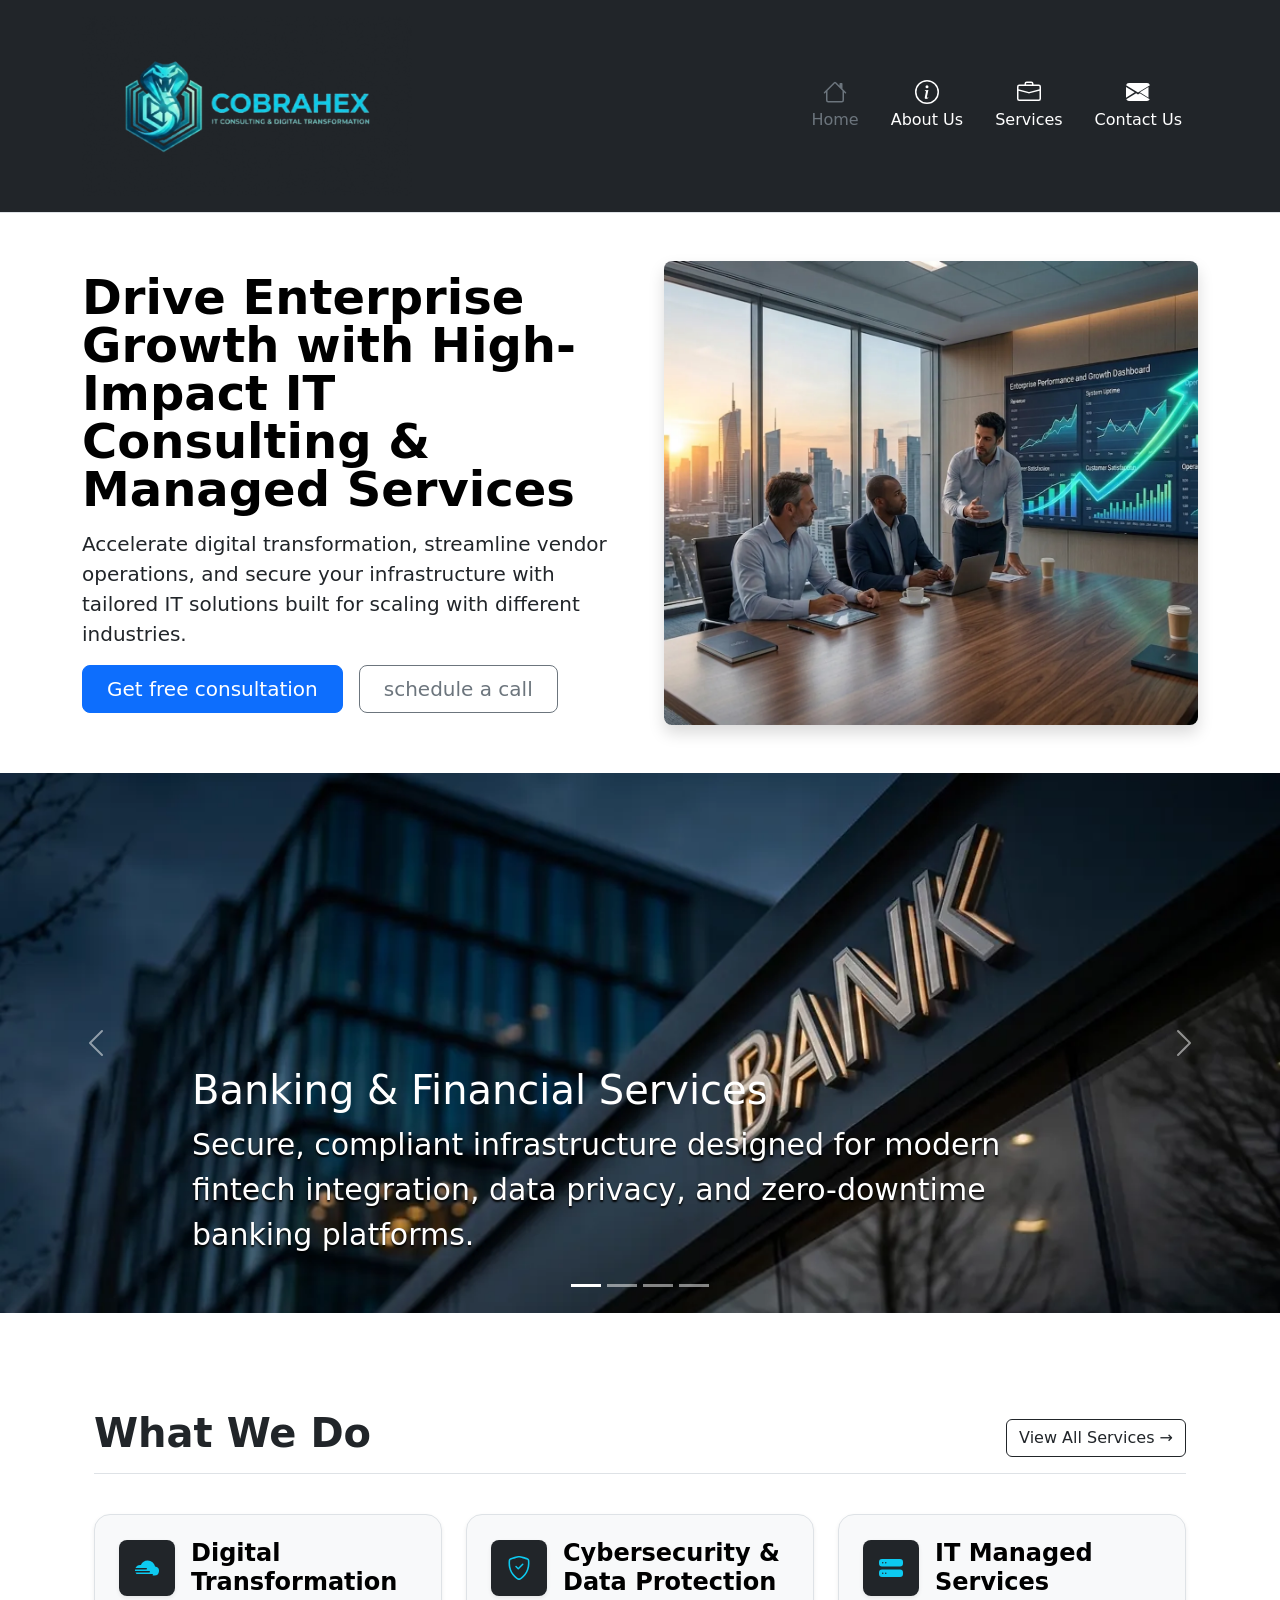
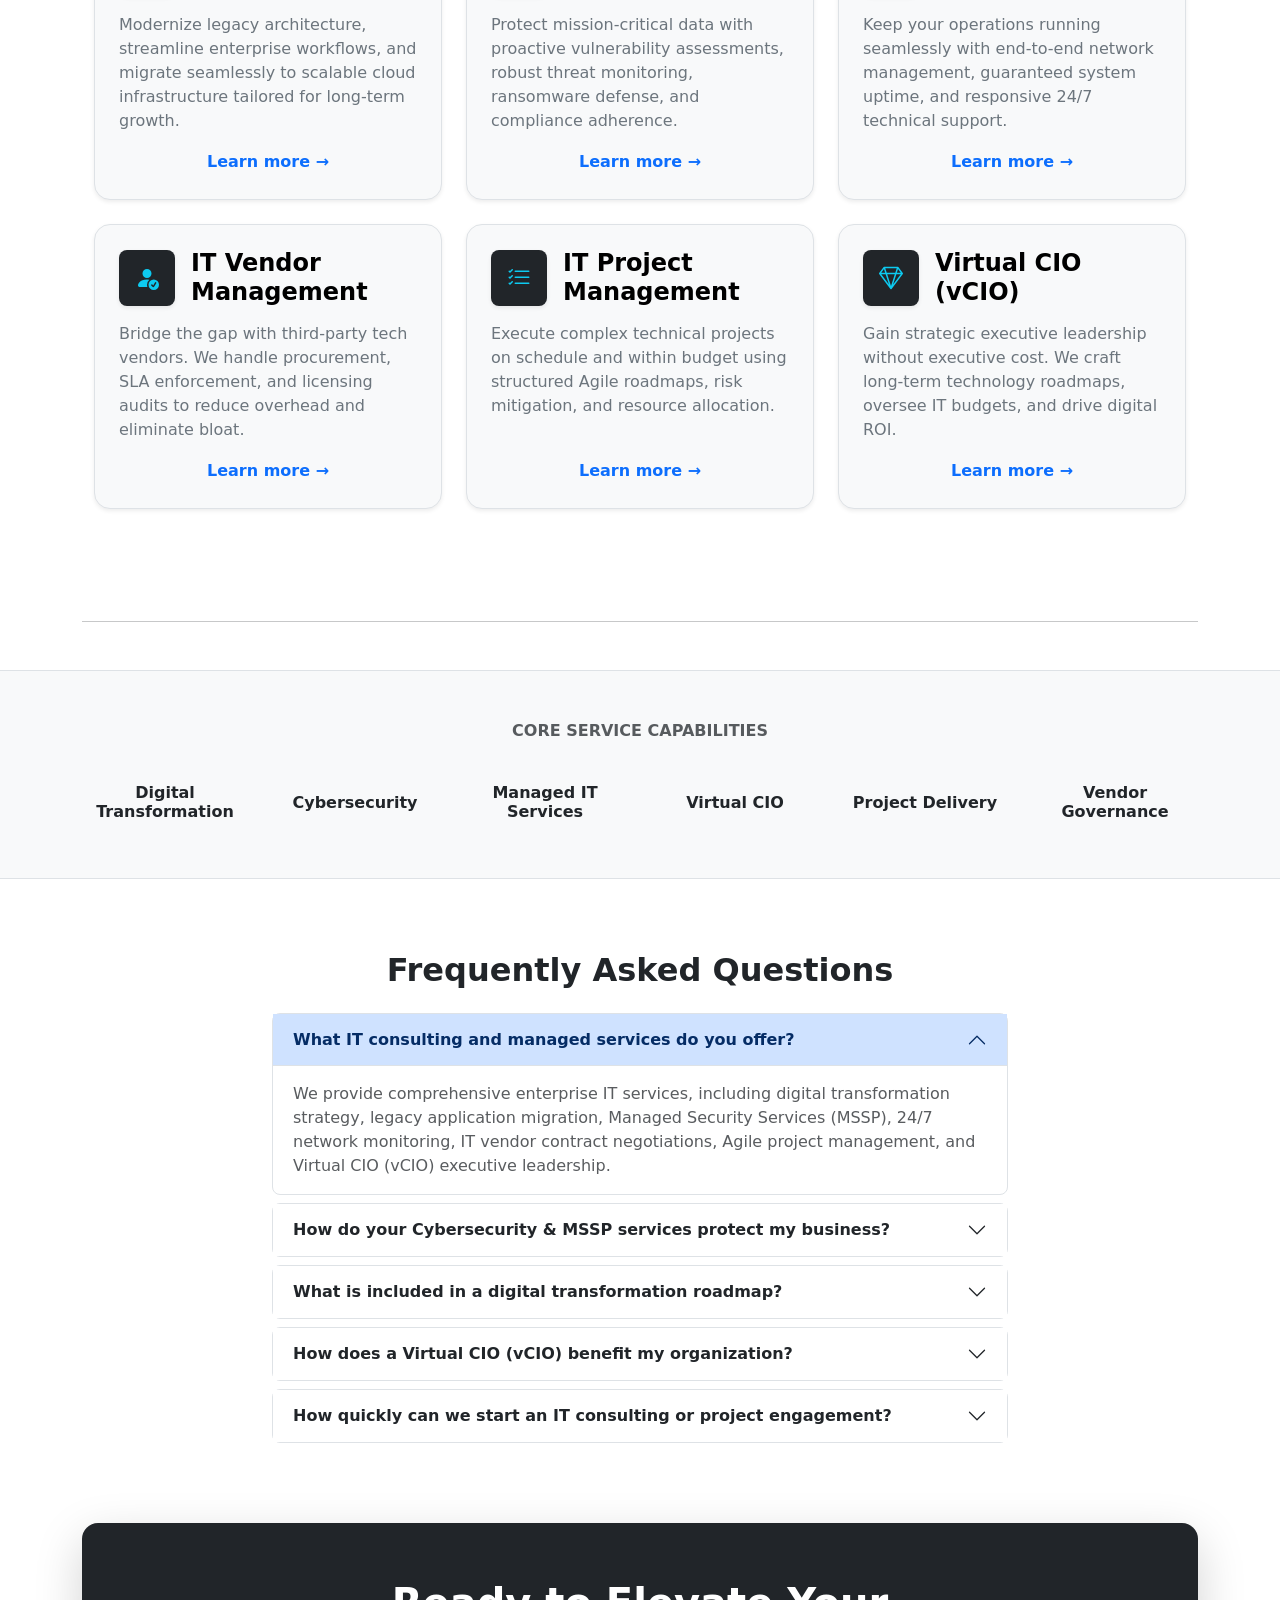
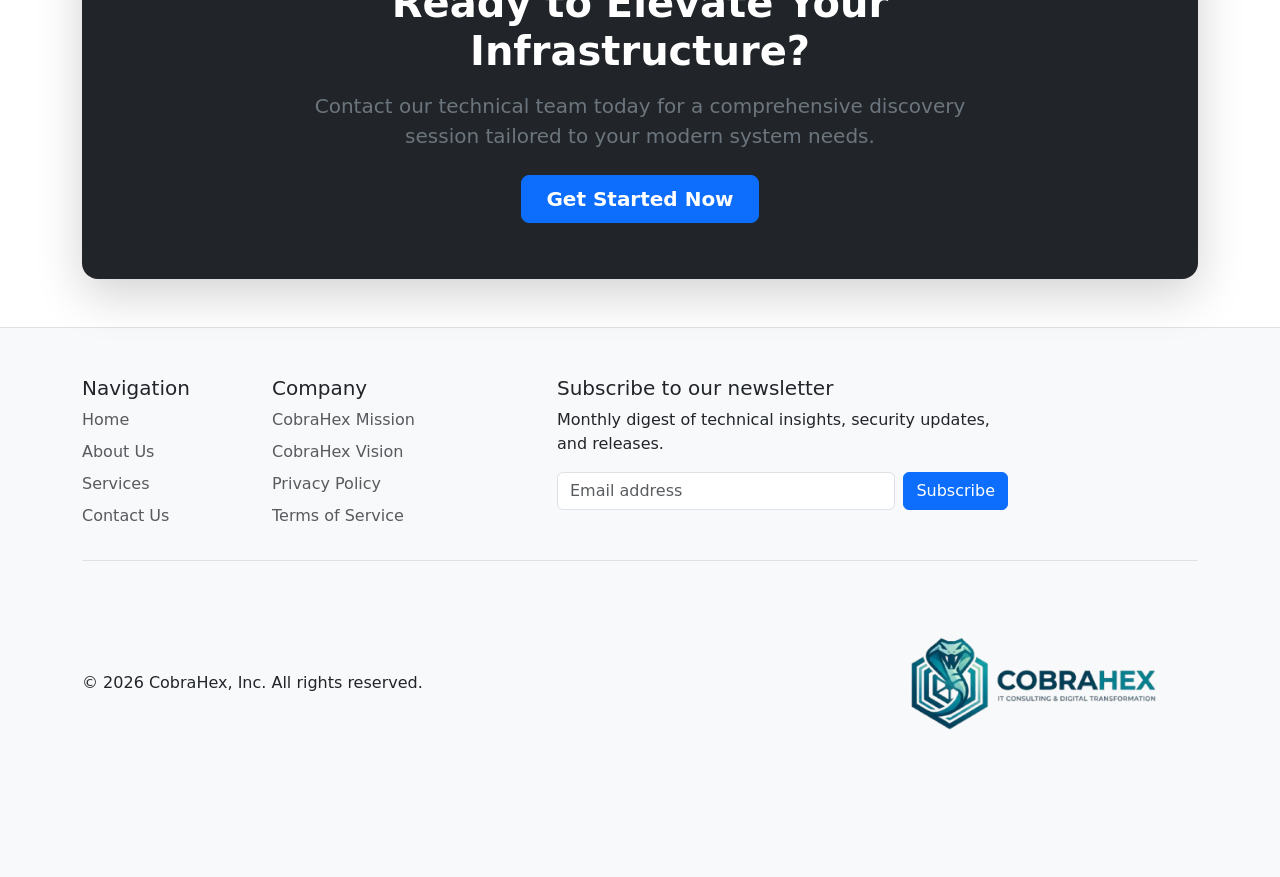
==== commit f1f6968d: "optimizing image loading time" ====
--- a/index.html
+++ b/index.html
@@ -17,7 +17,7 @@
     <link href="https://cdn.jsdelivr.net/npm/bootstrap@5.3.3/dist/css/bootstrap.min.css" rel="stylesheet">
     <link href="./public/styles/home.css" rel="stylesheet">
     <link rel="icon" href="./logo48.ico">
-    <link rel="icon" href="./logo.png" type="image/x-icon">
+    <link rel="icon" href="./logo.webp" type="image/x-icon">
     <meta name="description" content="Accelerate digital transformation, strengthen cybersecurity, and optimize vendor operations with tailored IT consulting and 24/7 managed services.">
     <meta name="keywords" content="IT consulting, managed IT services, digital transformation, enterprise cybersecurity, vCIO services, IT vendor management">
     <link rel="canonical" href="https://cobrahex.com/">
@@ -28,14 +28,14 @@
     <meta property="og:title" content="Drive Enterprise Growth with High-Impact IT Consulting | CobraHex">
     <meta property="og:description"
         content="Tailored enterprise IT solutions, proactive cybersecurity, and vCIO strategy built to scale your business.">
-    <meta property="og:image" content="https://cobrahex.com/public/assets/images/cobrahex.jpeg">
+    <meta property="og:image" content="https://cobrahex.com/public/assets/images/cobrahex.webp">
     
     <!-- Twitter Cards -->
     <meta name="twitter:card" content="summary_large_image">
     <meta name="twitter:title" content="Drive Enterprise Growth with High-Impact IT Consulting | CobraHex">
     <meta name="twitter:description"
         content="Tailored enterprise IT solutions, proactive cybersecurity, and vCIO strategy built to scale your business.">
-    <meta name="twitter:image" content="https://cobrahex.com/public/assets/images/cobrahex.jpeg">
+    <meta name="twitter:image" content="https://cobrahex.com/public/assets/images/cobrahex.webp">
     
     <!-- Robots & Indexing -->
     <meta name="robots" content="index, follow">
@@ -50,7 +50,7 @@
             <div class="d-flex flex-wrap align-items-center justify-content-between">
 
                 <a href="/" class="d-flex align-items-center text-white text-decoration-none my-2">
-                    <img src="./public/assets/images/logoblack.png" alt="CobraHex Logo" class="img-fluid"
+                    <img src="./public/assets/images/logoblack.webp" alt="CobraHex Logo" class="img-fluid"
                         style="max-height: 180px;">
                 </a>
 
@@ -107,7 +107,7 @@
         <section class="container my-4">
             <div class="row flex-lg-row-reverse align-items-center g-5 py-4">
                 <div class="col-10 col-sm-8 col-lg-6 mx-auto">
-                    <img src="./public/assets/images/homeHero.jpg" class="d-block mx-lg-auto img-fluid rounded-3 shadow"
+                    <img src="./public/assets/images/homeHero.webp" class="d-block mx-lg-auto img-fluid rounded-3 shadow"
                         alt="Hero Banner" fetchpriority="high">
                 </div>
                 <div class="col-lg-6">
@@ -139,7 +139,7 @@
             </div>
             <div class="carousel-inner">
                 <div class="carousel-item active">
-                    <img src="./public/assets/images/bank2.jpg" style="object-fit: cover; object-position: 50% top;" class="d-block w-100" alt="Slide 1" loading="lazy">
+                    <img src="./public/assets/images/bank2.webp" style="object-fit: cover; object-position: 50% top;" class="d-block w-100" alt="Slide 1" loading="lazy">
                     <div class="container">
                         <div class="carousel-caption text-start">
                             <h1>Banking & Financial Services</h1>
@@ -151,7 +151,7 @@
                 </div>
 
                 <div class="carousel-item">
-                    <img src="./public/assets/images/hospital2.jpg" class="d-block w-100" alt="Slide 2" loading="lazy">
+                    <img src="./public/assets/images/hospital2.webp" class="d-block w-100" alt="Slide 2" loading="lazy">
                     <div class="container">
                         <div class="carousel-caption">
                             <h1>Healthcare & Life Sciences</h1>
@@ -163,7 +163,7 @@
                 </div>
 
                 <div class="carousel-item">
-                    <img src="./public/assets/images/tower.jpg" class="d-block w-100" alt="Slide 3" loading="lazy">
+                    <img src="./public/assets/images/tower.webp" class="d-block w-100" alt="Slide 3" loading="lazy">
                     <div class="container">
                         <div class="carousel-caption">
                             <h1>Telecommunications</h1>
@@ -175,7 +175,7 @@
                 </div>
 
                 <div class="carousel-item">
-                    <img src="./public/assets/images/factory.jpg" class="d-block w-100" alt="Slide 4" loading="lazy">
+                    <img src="./public/assets/images/factory.webp" class="d-block w-100" alt="Slide 4" loading="lazy">
                     <div class="container">
                         <div class="carousel-caption text-end">
                             <h1>Manufacturing & Supply Chain</h1>
@@ -595,7 +595,7 @@
     
             <div class="d-flex flex-column flex-sm-row justify-content-between align-items-center py-4 my-4 border-top">
                 <p class="copyright-par mb-2 mb-sm-0">© 2026 CobraHex, Inc. All rights reserved.</p>
-                <img src="./public/assets/images/logolight6.png" alt="CobraHex Logo" class="img-fluid my-2"
+                <img src="./public/assets/images/logolight6.webp" alt="CobraHex Logo" class="img-fluid my-2"
                     style="max-height: 180px;">
                 <!--
                     <ul class="list-unstyled d-flex mb-0">
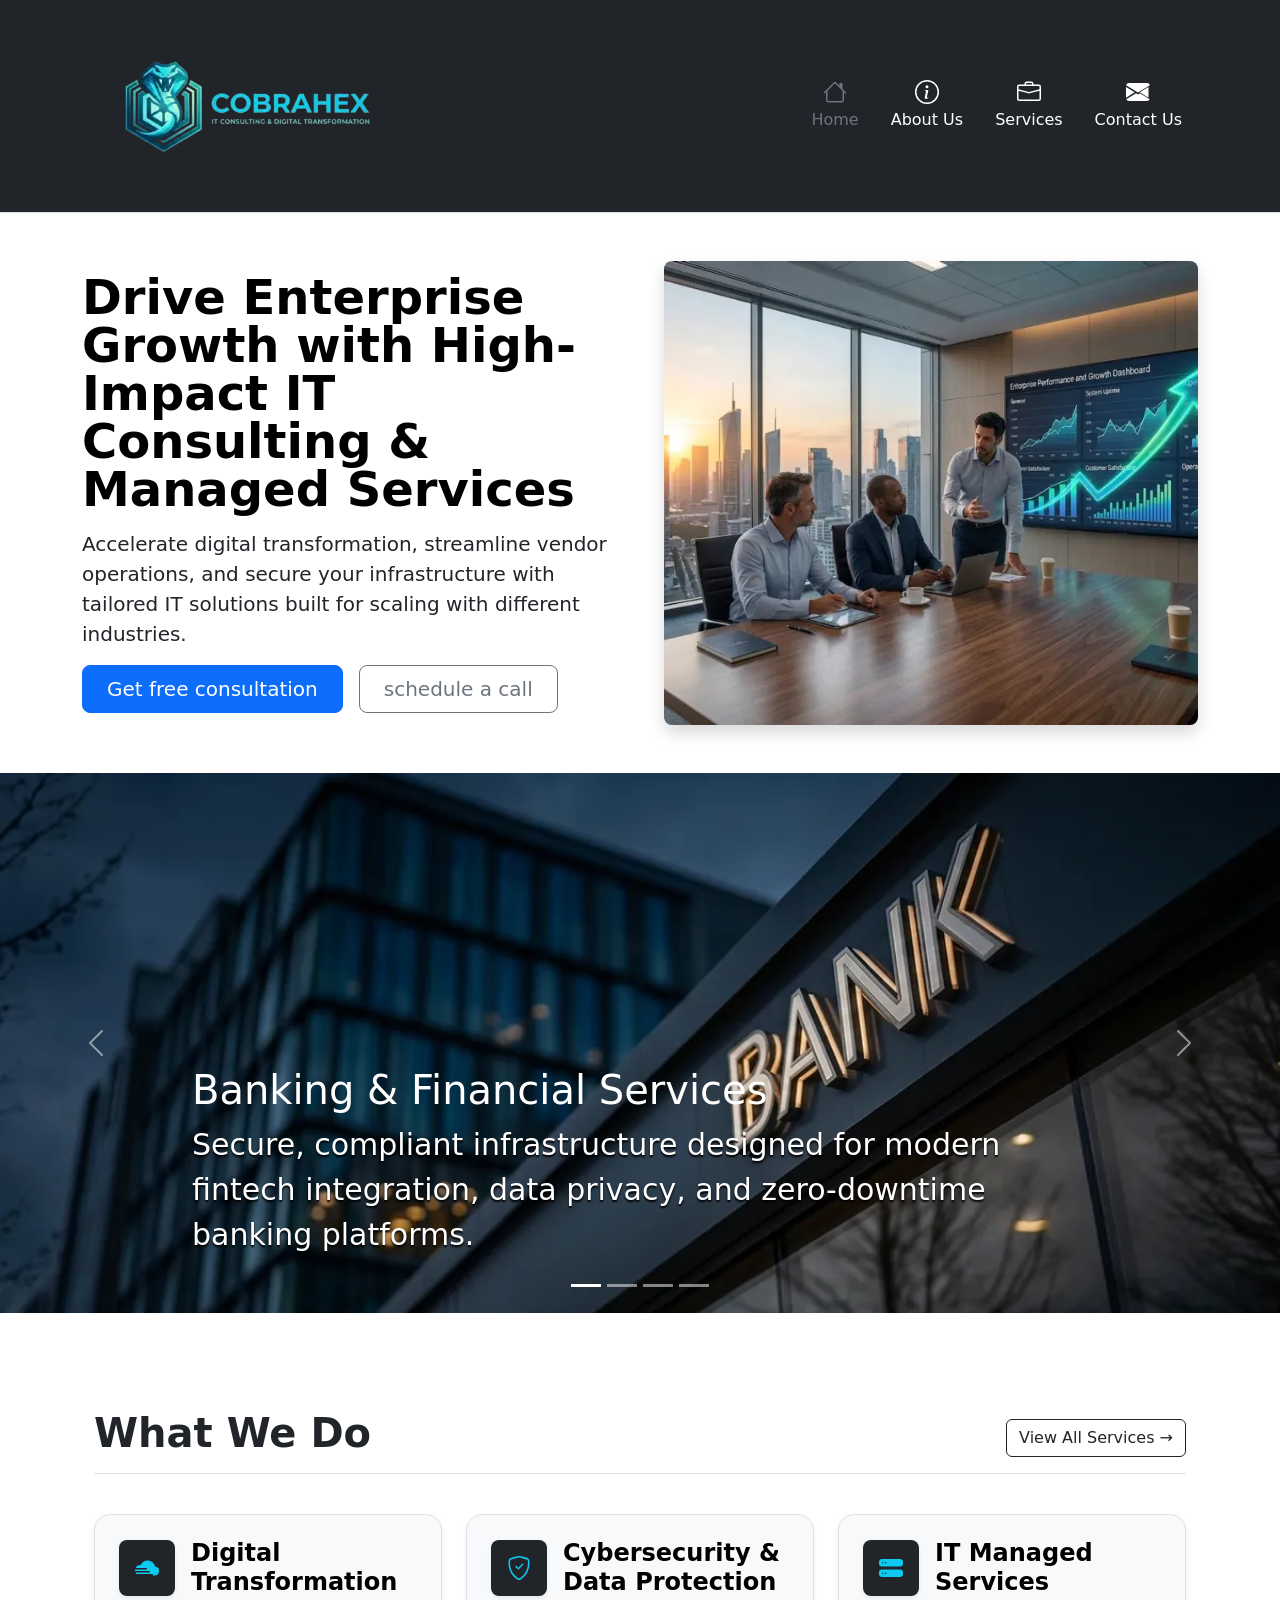
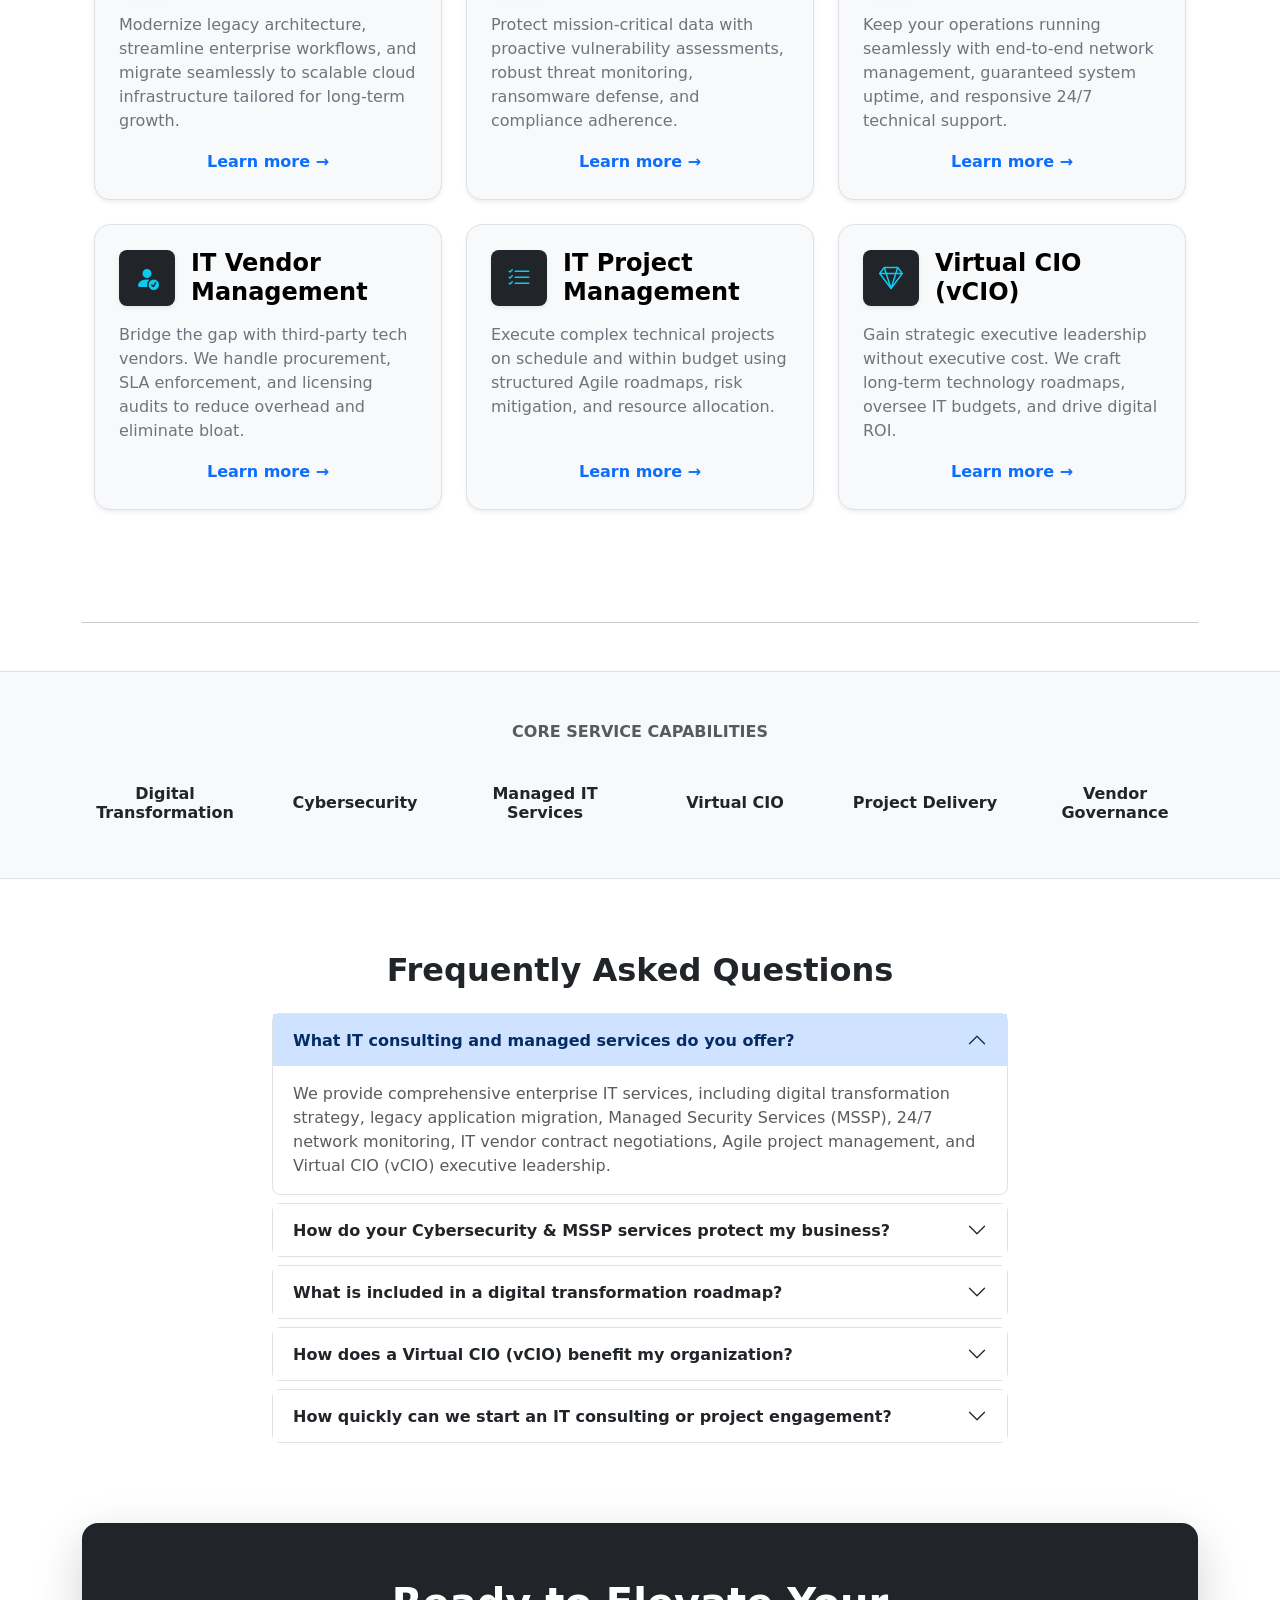
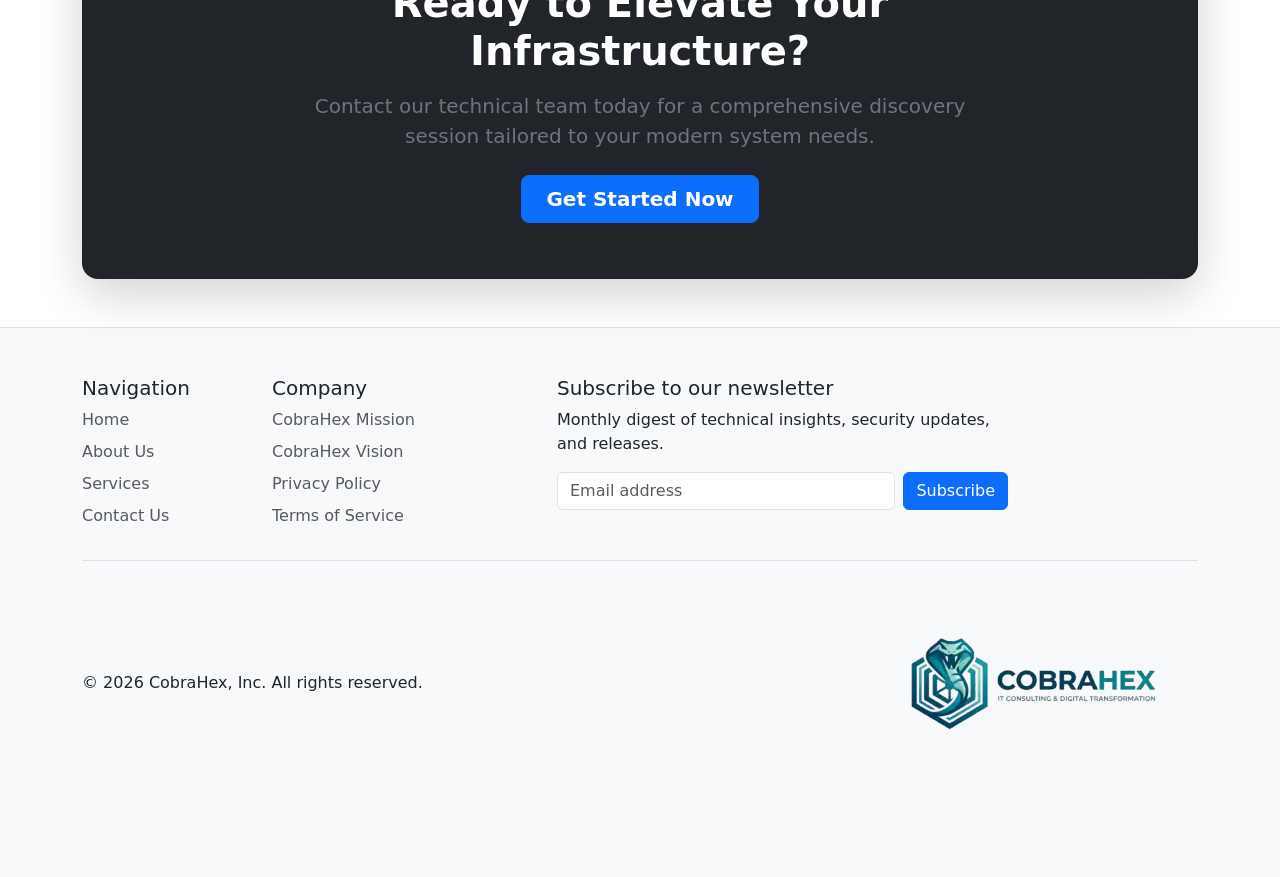
==== commit 1c3325f4: "fix javascript" ====
--- a/index.html
+++ b/index.html
@@ -609,7 +609,7 @@
     <script src="https://cdn.jsdelivr.net/npm/bootstrap@5.3.3/dist/js/bootstrap.bundle.min.js"></script>
     <script src="https://ajax.googleapis.com/ajax/libs/jquery/3.7.1/jquery.min.js"></script>
     <script src="./public/scripts/footer.js"></script>
-    <script src="./public/scripts/contactUs.js"></script>
+   
 </body>
 
 </html>
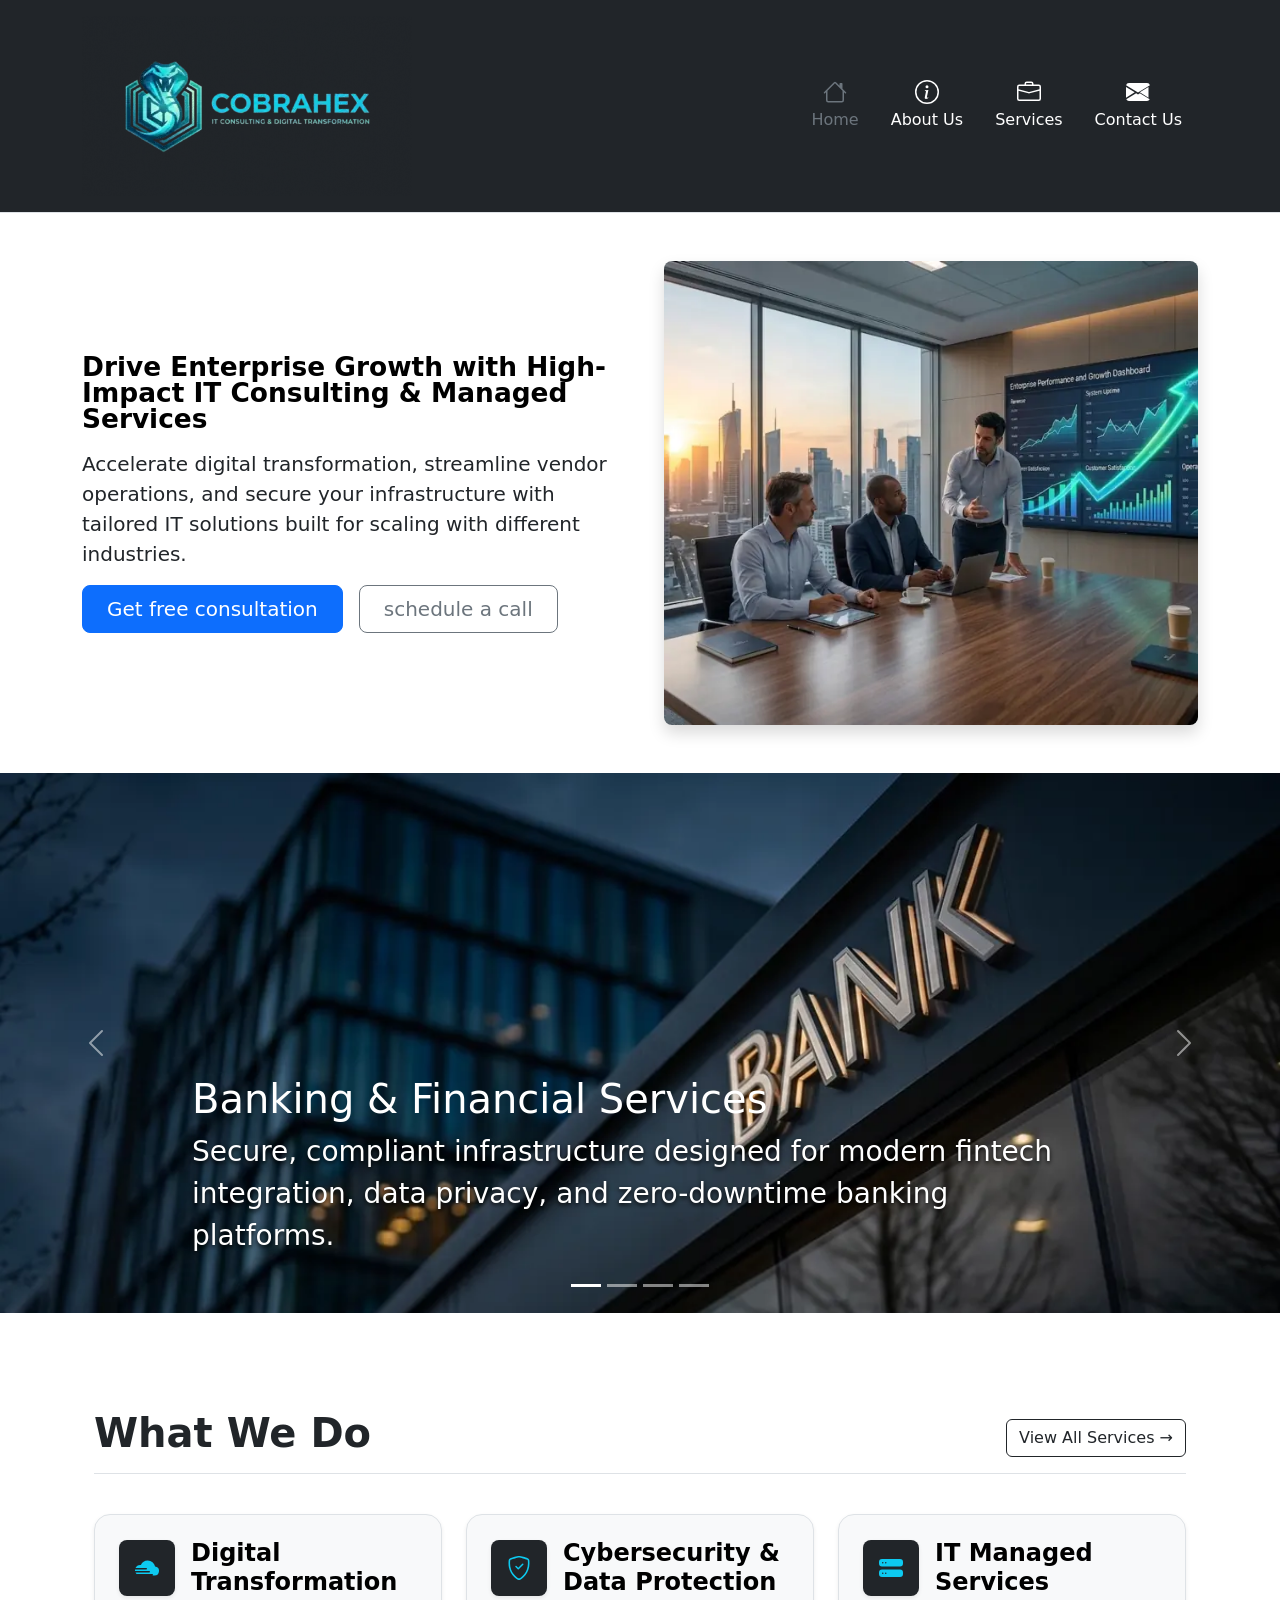
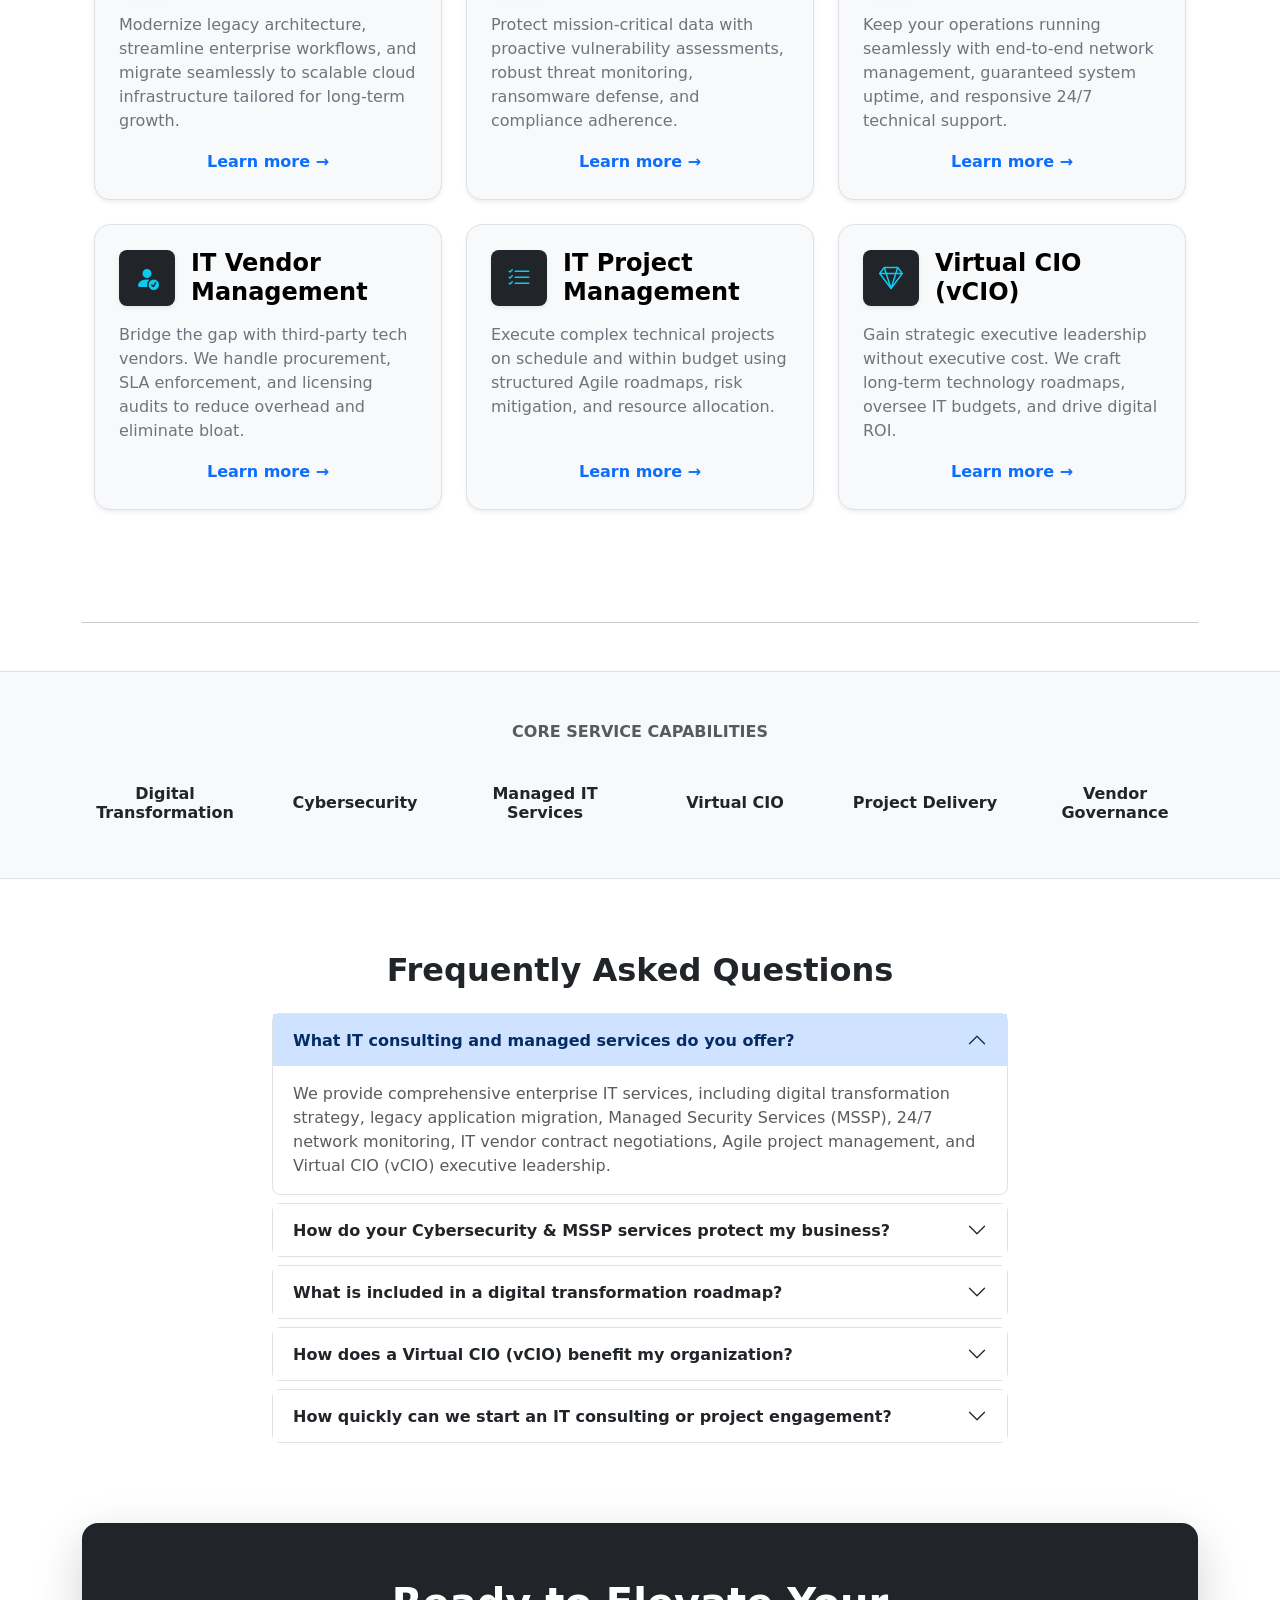
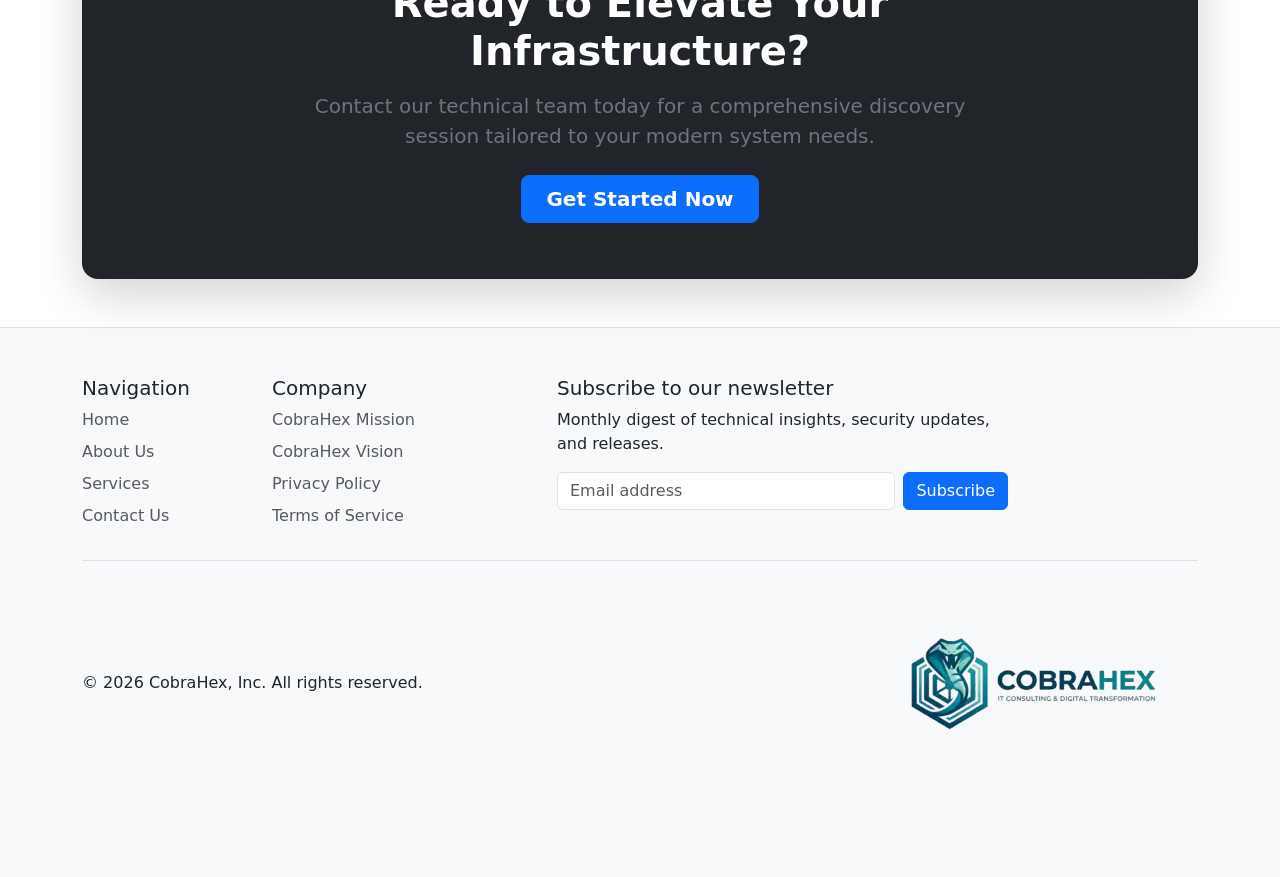
==== commit bcc7d917: "fix featurette-heading" ====
--- a/index.html
+++ b/index.html
@@ -111,7 +111,7 @@
                         alt="Hero Banner" fetchpriority="high">
                 </div>
                 <div class="col-lg-6">
-                    <h1 class="display-5 fw-bold text-body-emphasis lh-1 mb-3">
+                    <h1 class="display-5 fw-bold text-body-emphasis lh-1 mb-3 featurette-heading">
                         Drive Enterprise Growth with High-Impact IT Consulting & Managed Services
                     </h1>
                     <p class="lead">
--- a/public/styles/home.css
+++ b/public/styles/home.css
@@ -2,16 +2,15 @@
 html,
 body {
     overflow-x: hidden;
-    /* Prevents unwanted horizontal scrolling */
     margin: 0;
     padding: 0;
 }
 
-.height-class{
+.height-class {
     max-height: 227px;
 }
 
-.min-height-constraint{
+.min-height-constraint {
     min-height: 40px;
 }
 
@@ -40,22 +39,26 @@
 }
 
 #myCarousel .carousel-item {
+    position: relative;
     height: 60vh;
-    min-height: 350px;
+    min-height: 400px;
     max-height: 600px;
 }
 
 #myCarousel img {
+    width: 100%;
     height: 100%;
-    width: 100%;
     object-fit: cover;
-}
-.paragraph-carousel{
-    font-size: 30px;
-    text-shadow: 0 2px 2px rgba(0, 0, 0, 200);
 }
 
 
+
+
+/* Scalable desktop typography with high-contrast text shadow */
+.paragraph-carousel {
+    font-size: clamp(1.125rem, 2vw + 0.5rem, 1.75rem);
+    text-shadow: 0 2px 4px rgba(0, 0, 0, 0.9);
+}
 
 /* FEATURETTE / IMAGE WITH TEXT FIXES */
 .imagewithText-cont {
@@ -70,9 +73,6 @@
     object-fit: cover;
     border-radius: 0.5rem;
 }
-
-
-
 
 /* RESPONSIVE TYPOGRAPHY & SPACING */
 .featurette-divider {
@@ -89,4 +89,84 @@
     .featurette-heading {
         font-size: 3rem;
     }
+}
+
+
+/* MOBILE & ACCESSIBILITY FIX (KEEPING TEXT OVER IMAGE) */
+@media (max-width: 767.98px) {
+
+    /* DO NOT set display: flex here directly; let Bootstrap manage display: none vs active */
+    #myCarousel .carousel-item {
+        height: auto;
+        min-height: 420px;
+        max-height: none;
+    }
+
+    /* Target ONLY the active slide to use flexbox overlay logic */
+    #myCarousel .carousel-item.active,
+    #myCarousel .carousel-item-next,
+    #myCarousel .carousel-item-prev {
+        display: flex !important;
+        flex-direction: column;
+        justify-content: flex-end;
+    }
+
+    /* Absolute positioning pins image in background to support text overlay */
+    #myCarousel .carousel-item>img {
+        position: absolute;
+        top: 0;
+        left: 0;
+        width: 100%;
+        height: 100%;
+        object-fit: cover;
+    }
+
+        .carousel-control-prev,
+        .carousel-control-next,
+        .carousel-indicators {
+            z-index: 10;
+            pointer-events: auto !important;
+        }
+    /* Gradient backdrop behind caption guarantees text contrast over light images */
+    #myCarousel .carousel-caption {
+        position: relative;
+        z-index: 2;
+        right: 0;
+        left: 0;
+        bottom: 10px;
+        width: 100%;
+        padding: 2.5rem 1rem 2rem;
+        margin: 0;
+        background: linear-gradient(180deg, rgba(0, 0, 0, 0.5) 0%, rgba(0, 0, 0, 0.5) 60%);/**/
+        color: #ffffff;
+        border-radius: 20px;
+    }
+
+    #myCarousel .carousel-caption h1 {
+        font-size: 1.5rem;
+        margin-bottom: 0.5rem;
+    }
+
+    .paragraph-carousel {
+        font-size: 1rem;
+        line-height: 1.4;
+    }
+}
+
+/* Responsive Featurette Heading Adjustments */
+.featurette-heading {
+    font-size: 1.65rem;
+    /* Down from 2.5rem - 3rem on mobile */
+    line-height: 1.25;
+    margin-bottom: 0.75rem;
+}
+
+@media (max-width: 767.98px) {
+
+    /* Tighten paragraph text size and spacing */
+    .imagewithText-cont p {
+        font-size: 0.95rem;
+        line-height: 1.4;
+        color: #4a5568;
+    }
 }
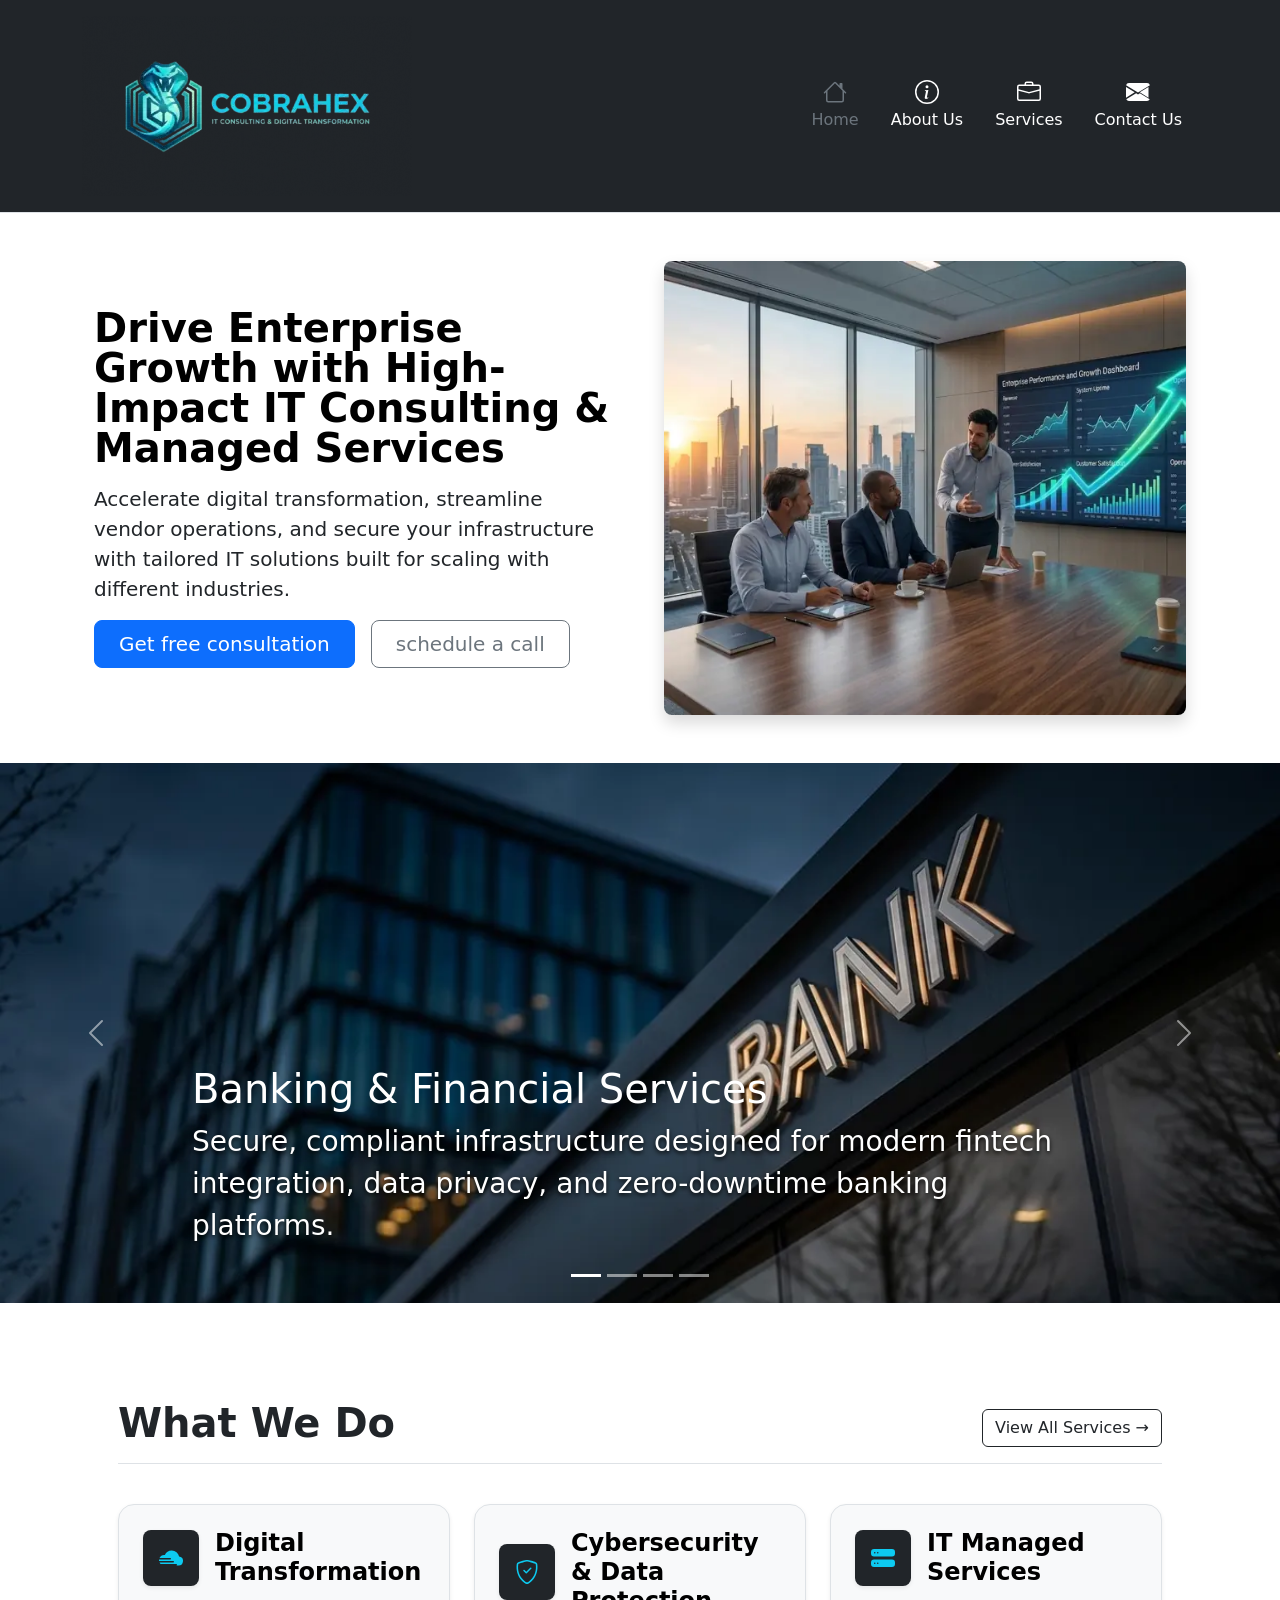
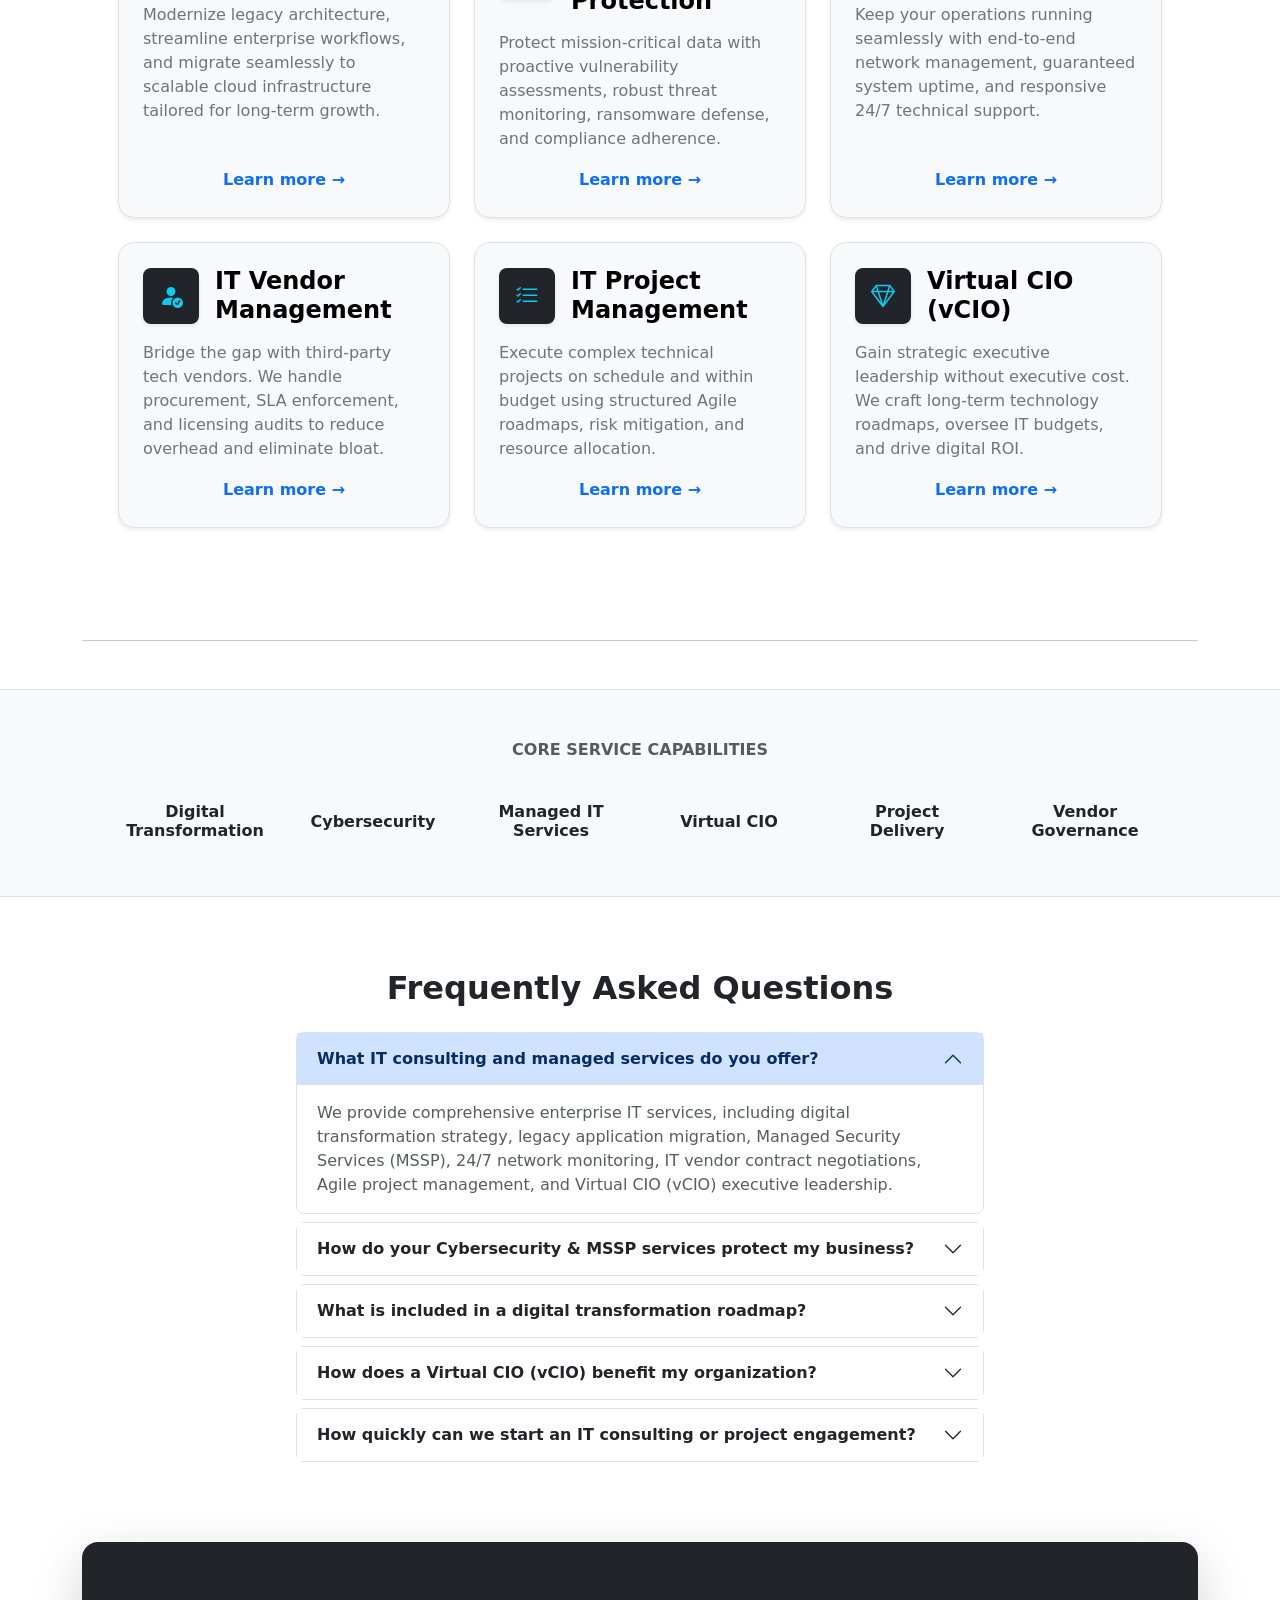
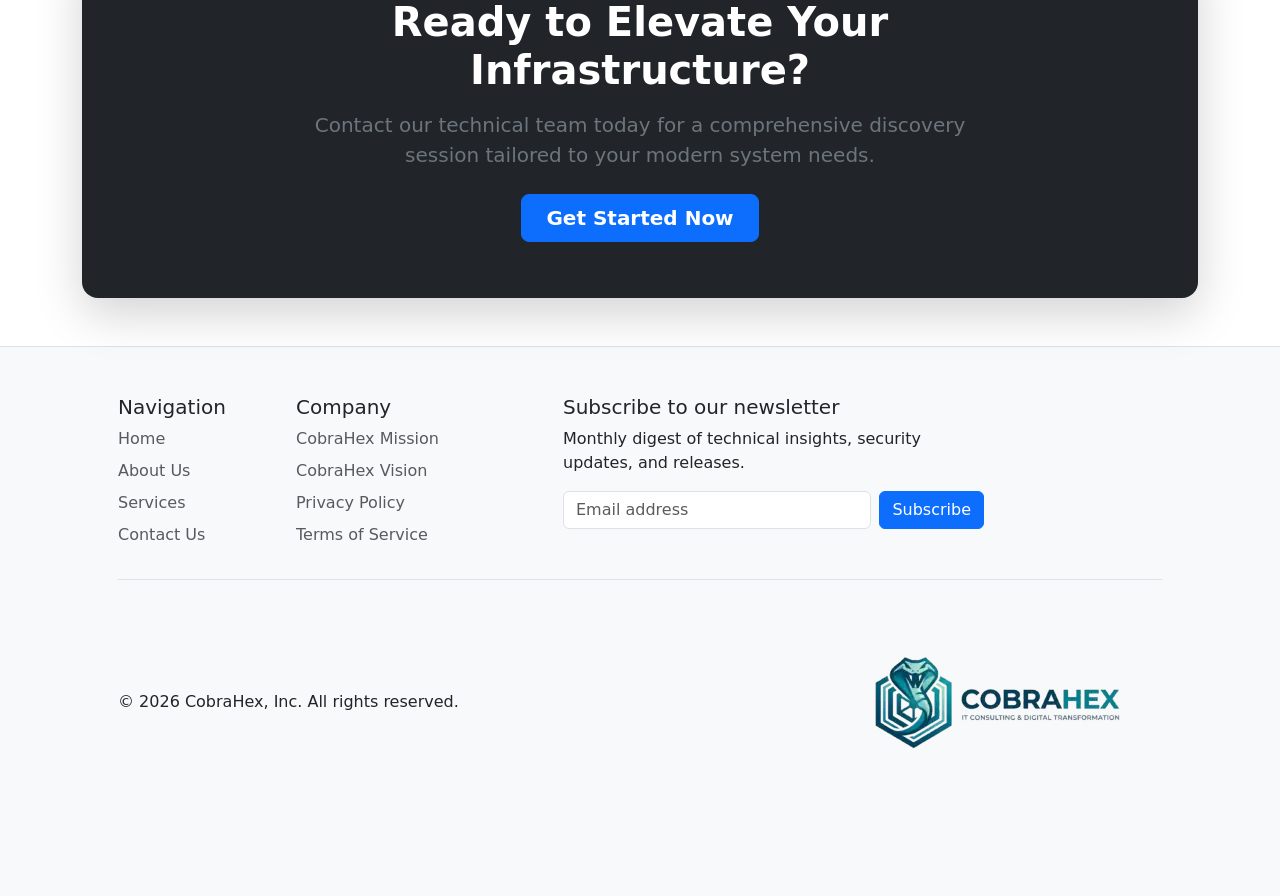
==== commit e7a57a73: "fix reponsiveness" ====
--- a/index.html
+++ b/index.html
@@ -104,7 +104,7 @@
 
     <main>
         <!-- HERO SECTION -->
-        <section class="container my-4">
+        <section class="container my-4 px-4">
             <div class="row flex-lg-row-reverse align-items-center g-5 py-4">
                 <div class="col-10 col-sm-8 col-lg-6 mx-auto">
                     <img src="./public/assets/images/homeHero.webp" class="d-block mx-lg-auto img-fluid rounded-3 shadow"
@@ -139,7 +139,7 @@
             </div>
             <div class="carousel-inner">
                 <div class="carousel-item active">
-                    <img src="./public/assets/images/bank2.webp" style="object-fit: cover; object-position: 50% top;" class="d-block w-100" alt="Slide 1" loading="lazy">
+                    <img src="./public/assets/images/bank2.webp" style="object-fit: cover; object-position: 50% top;" class="d-block w-100" alt="Slide 1" fetchpriority="high">
                     <div class="container">
                         <div class="carousel-caption text-start">
                             <h1>Banking & Financial Services</h1>
@@ -151,7 +151,7 @@
                 </div>
 
                 <div class="carousel-item">
-                    <img src="./public/assets/images/hospital2.webp" class="d-block w-100" alt="Slide 2" loading="lazy">
+                    <img src="./public/assets/images/hospital2.webp" class="d-block w-100" alt="Slide 2" fetchpriority="high">
                     <div class="container">
                         <div class="carousel-caption">
                             <h1>Healthcare & Life Sciences</h1>
@@ -163,7 +163,7 @@
                 </div>
 
                 <div class="carousel-item">
-                    <img src="./public/assets/images/tower.webp" class="d-block w-100" alt="Slide 3" loading="lazy">
+                    <img src="./public/assets/images/tower.webp" class="d-block w-100" alt="Slide 3" fetchpriority="high">
                     <div class="container">
                         <div class="carousel-caption">
                             <h1>Telecommunications</h1>
@@ -175,7 +175,7 @@
                 </div>
 
                 <div class="carousel-item">
-                    <img src="./public/assets/images/factory.webp" class="d-block w-100" alt="Slide 4" loading="lazy">
+                    <img src="./public/assets/images/factory.webp" class="d-block w-100" alt="Slide 4" fetchpriority="high">
                     <div class="container">
                         <div class="carousel-caption text-end">
                             <h1>Manufacturing & Supply Chain</h1>
@@ -197,7 +197,7 @@
         </section>
 
 
-        <section class="container px-4 py-5" id="hanging-icons">
+        <section class="container px-4 py-5 px-4 px-md-5" id="hanging-icons">
             <div class="d-flex justify-content-between align-items-end pb-3 mb-4 border-bottom">
                 <div>
                    
@@ -383,7 +383,7 @@
 
       
         <section class="py-5 bg-light border-top border-bottom text-center">
-            <div class="container">
+            <div class="container px-4 px-md-5">
                 <p class="text-uppercase text-muted fw-bold mb-4 fs-7 letter-spacing-1">
                     Core Service Capabilities
                 </p>
@@ -428,7 +428,7 @@
             </div>
         </section>
 
-        <section class="container my-5 py-4" id="faq">
+        <section class="container my-5 py-4 px-4 px-md-5" id="faq">
             <div class="row justify-content-center">
                 <div class="col-lg-8">
                     <h2 class="text-center fw-bold mb-4">Frequently Asked Questions</h2>
@@ -546,7 +546,7 @@
 
     <!-- FOOTER -->
     <footer class="foot-nav py-5 bg-light border-top">
-        <div class="container">
+        <div class="container px-4 px-md-5">
             <div class="row g-4">
                 <div class="col-6 col-md-2">
                     <h5>Navigation</h5>
--- a/public/styles/home.css
+++ b/public/styles/home.css
@@ -101,6 +101,9 @@
         min-height: 420px;
         max-height: none;
     }
+    .min-height-constraint {
+        min-height: 60px;
+    }
 
     /* Target ONLY the active slide to use flexbox overlay logic */
     #myCarousel .carousel-item.active,
@@ -155,7 +158,7 @@
 
 /* Responsive Featurette Heading Adjustments */
 .featurette-heading {
-    font-size: 1.65rem;
+    font-size: 2.5rem;
     /* Down from 2.5rem - 3rem on mobile */
     line-height: 1.25;
     margin-bottom: 0.75rem;
@@ -169,4 +172,11 @@
         line-height: 1.4;
         color: #4a5568;
     }
+        /* Responsive Featurette Heading Adjustments */
+        .featurette-heading {
+            font-size: 1.65rem;
+            /* Down from 2.5rem - 3rem on mobile */
+            line-height: 1.25;
+            margin-bottom: 0.75rem;
+        }
 }
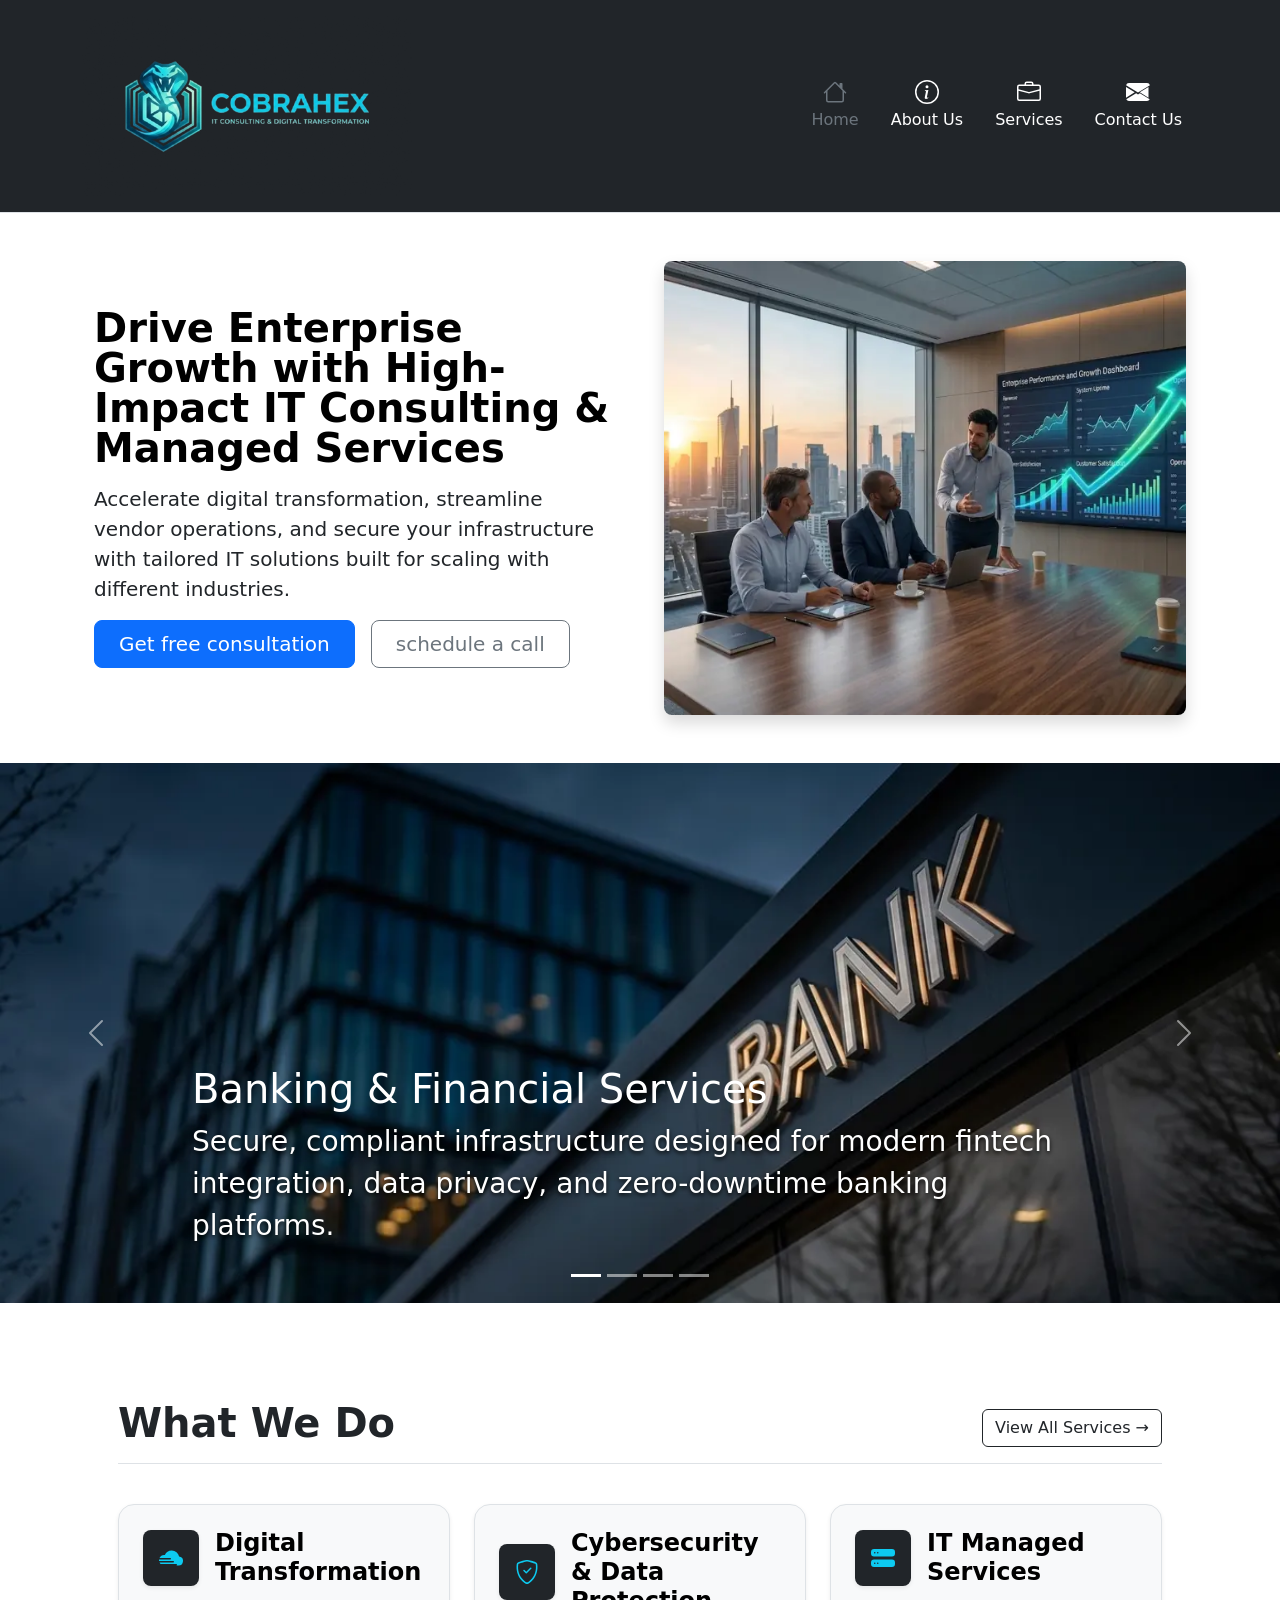
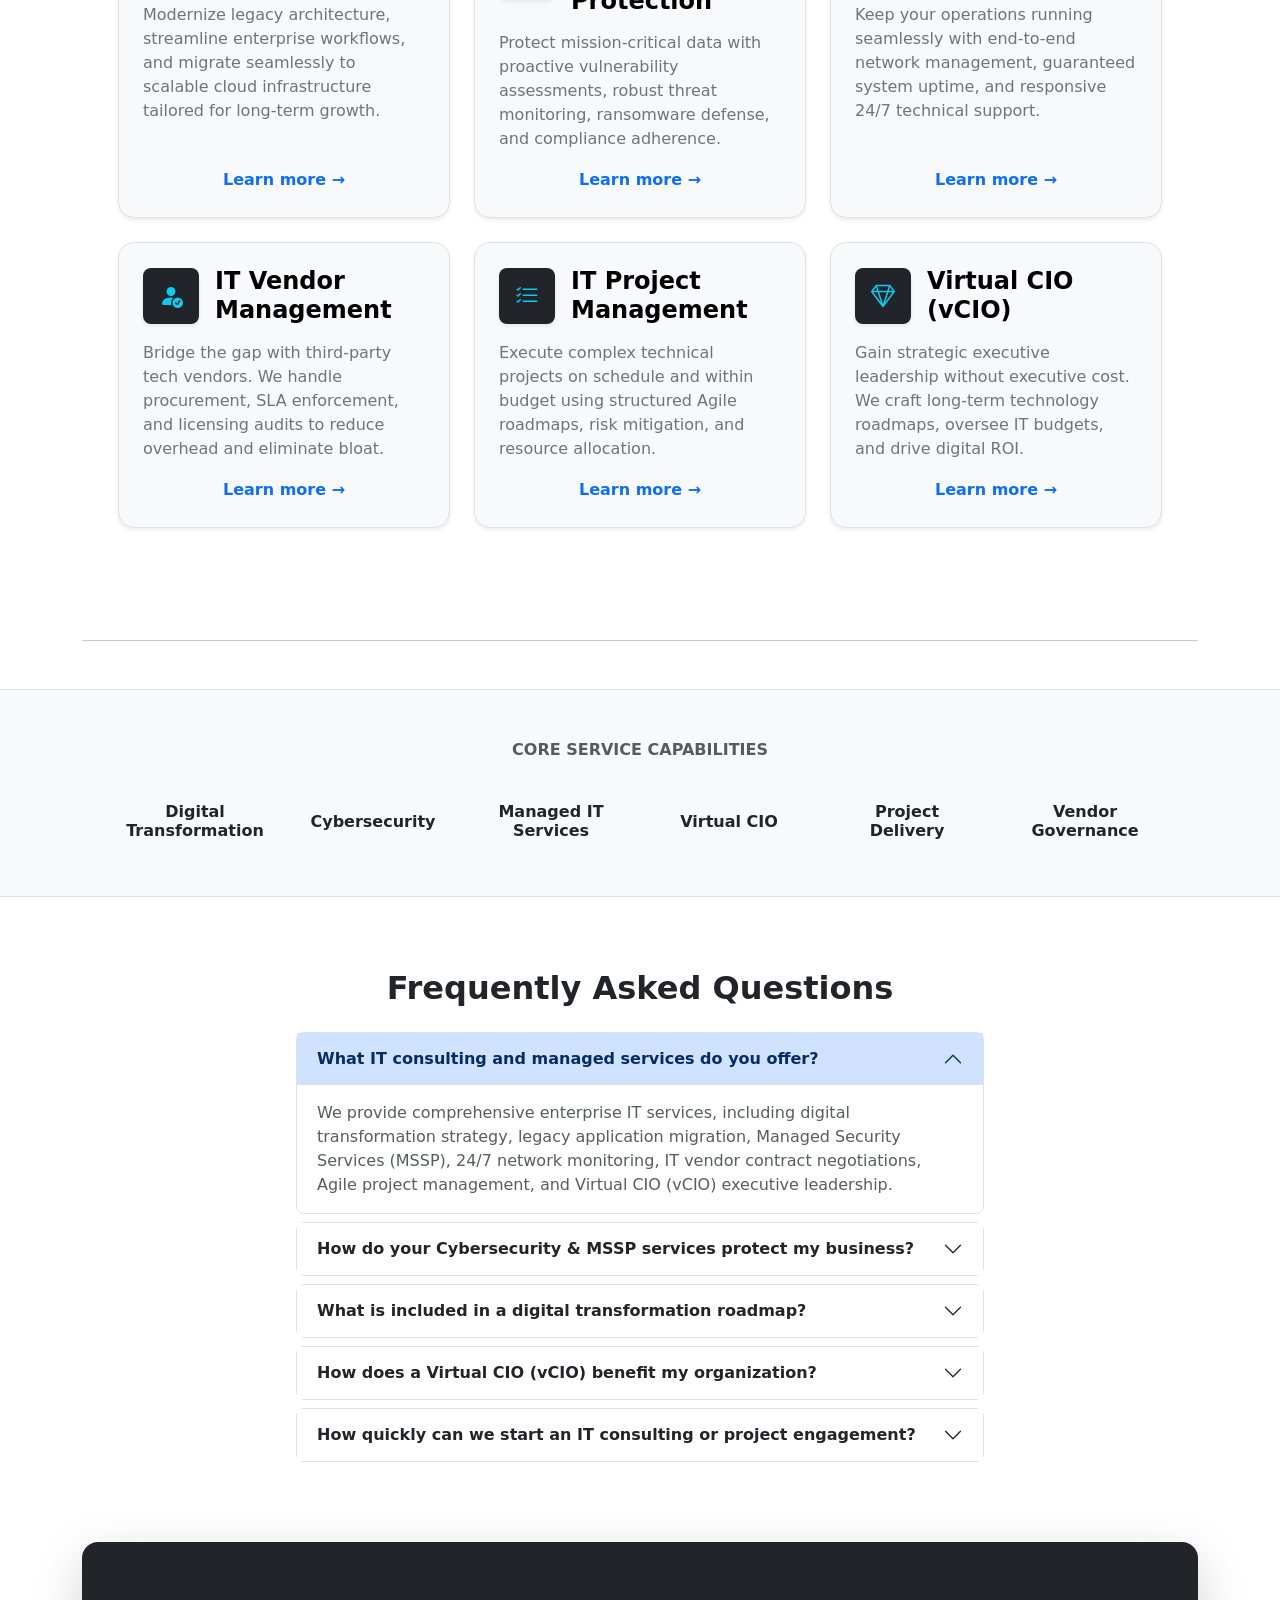
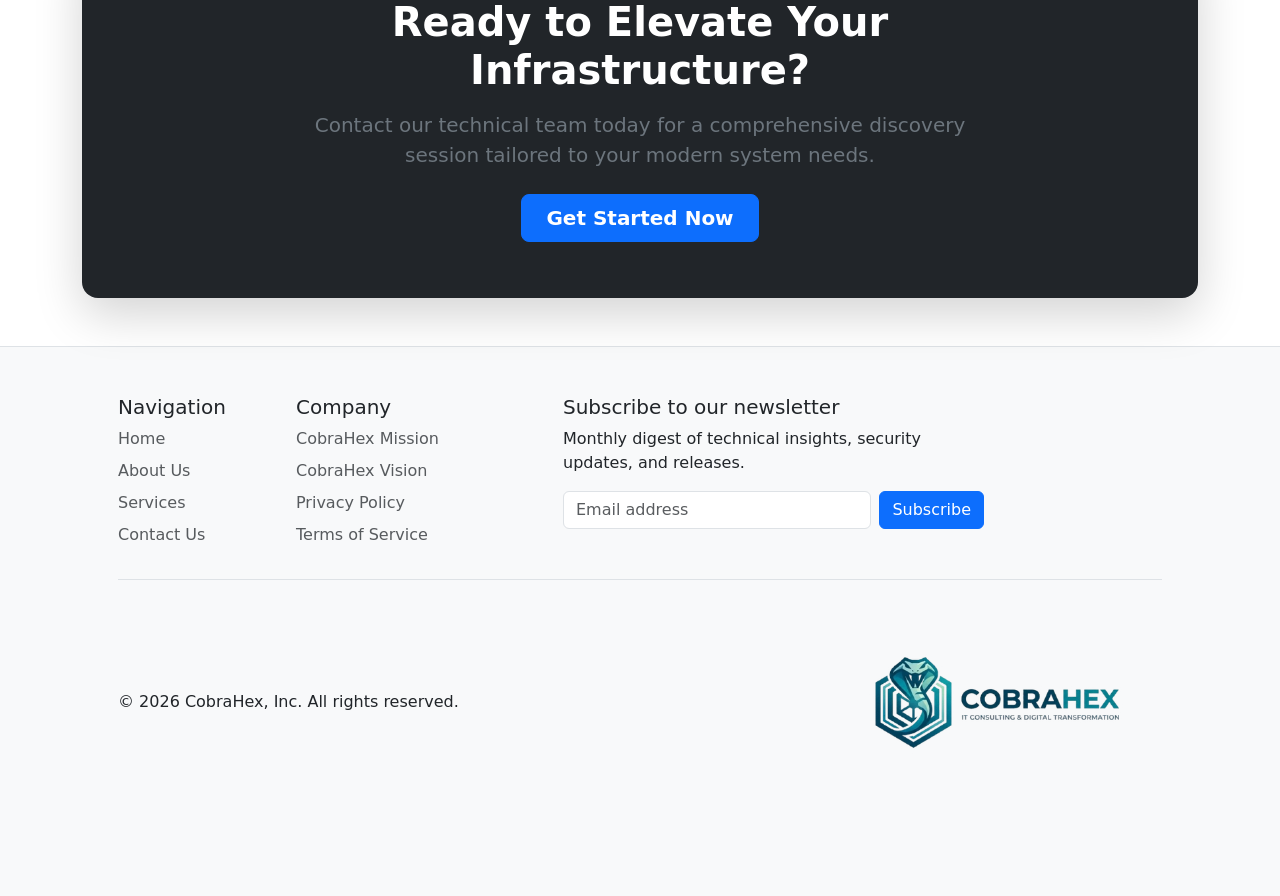
==== commit 9fced552: "improve logo loading speed" ====
--- a/index.html
+++ b/index.html
@@ -51,7 +51,7 @@
 
                 <a href="/" class="d-flex align-items-center text-white text-decoration-none my-2">
                     <img src="./public/assets/images/logoblack.webp" alt="CobraHex Logo" class="img-fluid"
-                        style="max-height: 180px;">
+                        style="max-height: 180px;" fetchpriority="high">
                 </a>
 
                 <ul class="nav col-12 col-md-auto my-2 justify-content-center my-md-0 text-small">
